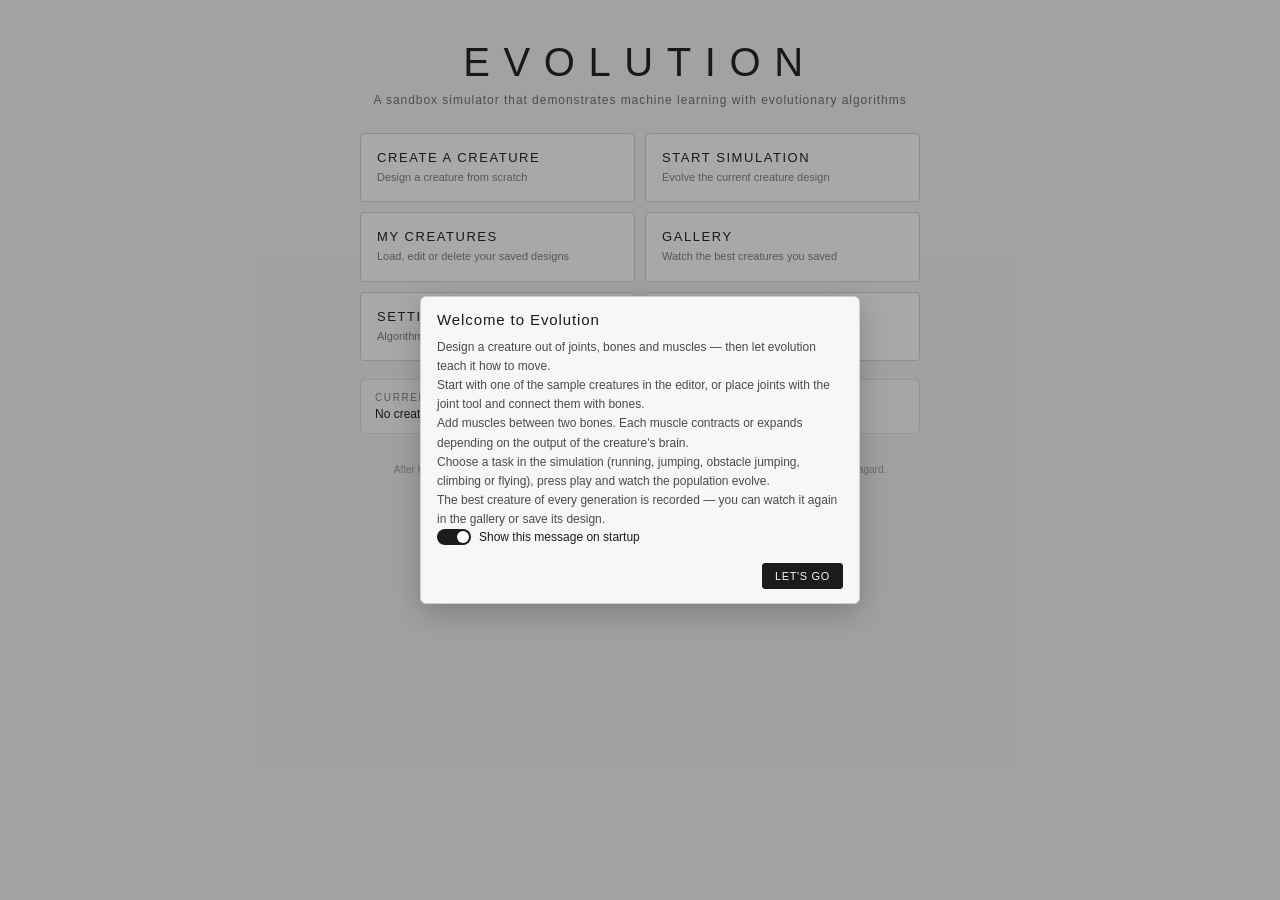
==== index.html @ d221b746 "Add Evolution web edition: editor, evolution simulation, gallery and save files A dependency free po" ====
<!DOCTYPE html>
<html lang="en">
  <head>
    <meta charset="utf-8" />
    <meta name="viewport" content="width=device-width, initial-scale=1, maximum-scale=1, user-scalable=no" />
    <title>Evolution — Evolving Virtual Creatures</title>
    <meta
      name="description"
      content="A sandbox simulator that demonstrates machine learning with evolutionary algorithms. Design creatures out of joints, bones and muscles and evolve their neural networks."
    />
    <link rel="stylesheet" href="css/style.css" />

    <!-- Core utilities, storage and settings -->
    <script src="js/core/util.js"></script>
    <!-- Neural networks and the evolutionary algorithms -->
    <script src="js/core/network.js"></script>
    <script src="js/core/algorithms.js"></script>
    <!-- The data model (creature designs, settings, recordings, save files) -->
    <script src="js/core/data.js"></script>
    <script src="js/data/defaultCreatures.js"></script>
    <!-- Simulation: physics, scenes, creatures and brains -->
    <script src="js/sim/physics.js"></script>
    <script src="js/sim/scene.js"></script>
    <script src="js/sim/creature.js"></script>
    <script src="js/sim/brain.js"></script>
    <script src="js/sim/builder.js"></script>
    <script src="js/sim/evolution.js"></script>
    <script src="js/sim/playback.js"></script>
    <!-- Rendering -->
    <script src="js/render/decorations.js"></script>
    <script src="js/render/renderer.js"></script>
    <!-- User interface -->
    <script src="js/ui/app.js"></script>
    <script src="js/ui/editor.js"></script>
    <script src="js/ui/simulation.js"></script>
    <script src="js/ui/gallery.js"></script>
    <script src="js/boot.js"></script>
  </head>
  <body>
    <div id="screens"></div>
    <noscript>
      <p style="padding: 20px">Evolution needs JavaScript to run. Please enable JavaScript and reload the page.</p>
    </noscript>
  </body>
</html>
---- css/style.css ----
/*
 * Evolution (Web Edition) — css/style.css
 * A light, flat look that matches the original Unity game: a light grey
 * background, thin black outlines, uppercase labels and red joints.
 */

/* ================================================================== *
 * Reset / base
 * ================================================================== */
* {
  box-sizing: border-box;
}

html,
body {
  margin: 0;
  padding: 0;
  height: 100%;
  overflow: hidden;
  background: #ededed;
  color: #1b1b1b;
  font-family: 'Helvetica Neue', Helvetica, Arial, sans-serif;
  font-size: 14px;
  -webkit-font-smoothing: antialiased;
}

button {
  font-family: inherit;
  font-size: inherit;
  color: inherit;
  cursor: pointer;
}

input[type='range'] {
  -webkit-appearance: none;
  appearance: none;
  background: transparent;
  height: 18px;
  cursor: pointer;
}

input[type='range']::-webkit-slider-runnable-track {
  height: 2px;
  background: #c4c4c4;
}

input[type='range']::-webkit-slider-thumb {
  -webkit-appearance: none;
  appearance: none;
  width: 12px;
  height: 12px;
  margin-top: -5px;
  border-radius: 50%;
  background: #1b1b1b;
}

input[type='range']::-moz-range-track {
  height: 2px;
  background: #c4c4c4;
}

input[type='range']::-moz-range-thumb {
  width: 12px;
  height: 12px;
  border: none;
  border-radius: 50%;
  background: #1b1b1b;
}

.hidden {
  display: none !important;
}

#screens {
  position: relative;
  width: 100%;
  height: 100%;
}

.screen {
  position: absolute;
  inset: 0;
  overflow: hidden;
}

.screen.visible {
  animation: fade-in 0.18s ease-out;
}

@keyframes fade-in {
  from {
    opacity: 0;
  }
  to {
    opacity: 1;
  }
}

/* ================================================================== *
 * Buttons
 * ================================================================== */
.evo-button,
.back-button,
.hud-button {
  background: #f7f7f7;
  border: 1px solid #1b1b1b;
  border-radius: 3px;
  padding: 6px 12px;
  letter-spacing: 0.06em;
  text-transform: uppercase;
  font-size: 11px;
  transition: background 0.12s ease, color 0.12s ease;
}

.evo-button:hover,
.back-button:hover,
.hud-button:hover {
  background: #1b1b1b;
  color: #f7f7f7;
}

.evo-button.primary {
  background: #1b1b1b;
  color: #f7f7f7;
}

.evo-button.primary:hover {
  background: #3c3c3c;
}

.evo-button.danger,
.hud-button.danger {
  border-color: #b03636;
  color: #b03636;
}

.evo-button.danger:hover {
  background: #b03636;
  color: #fff;
}

.evo-button.accent {
  border-color: #2f7fbf;
  color: #2f7fbf;
}

.evo-button.accent:hover {
  background: #2f7fbf;
  color: #fff;
}

.evo-button.small,
.hud-button {
  padding: 5px 9px;
  font-size: 10px;
}

.hud-button.disabled {
  opacity: 0.4;
  pointer-events: none;
}

.button-row {
  display: flex;
  flex-wrap: wrap;
  gap: 6px;
}

.button-row.compact {
  gap: 4px;
}

.button-row.compact .evo-button {
  padding: 5px 9px;
  font-size: 10px;
}

/* ================================================================== *
 * Top bar
 * ================================================================== */
.top-bar {
  position: relative;
  z-index: 5;
  display: flex;
  align-items: center;
  gap: 12px;
  padding: 10px 14px;
  background: #ededed;
  border-bottom: 1px solid #dcdcdc;
}

.back-button {
  display: flex;
  align-items: center;
  gap: 6px;
}

.back-arrow {
  font-size: 14px;
  line-height: 1;
}

.top-bar-title {
  flex: 1;
  text-align: center;
  text-transform: uppercase;
  letter-spacing: 0.22em;
  font-size: 12px;
}

.top-bar-right {
  min-width: 90px;
  display: flex;
  justify-content: flex-end;
}

.editor-top-bar .editor-name {
  margin: 0;
}

.editor-top-bar .editor-name .text-input {
  width: 180px;
}

/* ================================================================== *
 * Home screen
 * ================================================================== */
.screen-home {
  display: flex;
  flex-direction: column;
  align-items: center;
  overflow-y: auto;
  padding: 40px 20px 20px;
}

.home-header {
  text-align: center;
  margin-bottom: 26px;
}

.home-title {
  margin: 0;
  font-size: 40px;
  letter-spacing: 0.34em;
  font-weight: 300;
}

.home-subtitle {
  margin: 8px 0 0;
  font-size: 12px;
  color: #6a6a6a;
  letter-spacing: 0.08em;
}

.home-content {
  width: 100%;
  max-width: 560px;
}

.home-actions {
  display: grid;
  grid-template-columns: 1fr 1fr;
  gap: 10px;
}

.home-button {
  display: flex;
  flex-direction: column;
  align-items: flex-start;
  gap: 5px;
  padding: 16px;
  background: #f7f7f7;
  border: 1px solid #cfcfcf;
  border-radius: 4px;
  text-align: left;
  transition: border-color 0.12s ease, transform 0.12s ease;
}

.home-button:hover {
  border-color: #1b1b1b;
  transform: translateY(-1px);
}

.home-button-title {
  text-transform: uppercase;
  letter-spacing: 0.12em;
  font-size: 13px;
}

.home-button-sub {
  font-size: 11px;
  color: #7a7a7a;
  line-height: 1.4;
}

.home-info {
  margin-top: 18px;
  padding: 12px 14px;
  border: 1px solid #dcdcdc;
  border-radius: 4px;
  background: #f4f4f4;
}

.home-info-title {
  text-transform: uppercase;
  letter-spacing: 0.16em;
  font-size: 10px;
  color: #7a7a7a;
}

.home-info-sub {
  margin-top: 4px;
  font-size: 12px;
}

.home-footer {
  margin-top: 26px;
  max-width: 560px;
  text-align: center;
}

.footer-note {
  font-size: 10px;
  color: #9a9a9a;
  line-height: 1.6;
}

/* ================================================================== *
 * Lists / panels / settings
 * ================================================================== */
.list-content {
  height: calc(100% - 45px);
  overflow-y: auto;
  padding: 18px;
  max-width: 900px;
  margin: 0 auto;
}

.list-content.settings-content {
  max-width: 780px;
}

.list-section-title {
  margin: 16px 0 8px;
  text-transform: uppercase;
  letter-spacing: 0.18em;
  font-size: 10px;
  color: #7a7a7a;
}

.list-row {
  display: flex;
  align-items: center;
  gap: 12px;
  padding: 10px 12px;
  background: #f7f7f7;
  border: 1px solid #e0e0e0;
  border-radius: 4px;
  margin-bottom: 6px;
}

.list-row.compact-row {
  padding: 8px;
}

.list-row-main {
  flex: 1;
  display: flex;
  flex-direction: column;
  gap: 2px;
}

.list-row-title {
  font-size: 13px;
}

.list-row-sub {
  font-size: 11px;
  color: #7a7a7a;
}

.empty-note {
  font-size: 12px;
  color: #8a8a8a;
  padding: 10px 2px;
}

.panel {
  background: #f7f7f7;
  border: 1px solid #dcdcdc;
  border-radius: 4px;
  margin-bottom: 12px;
}

.panel-header {
  padding: 10px 12px;
  border-bottom: 1px solid #e4e4e4;
}

.panel-title {
  text-transform: uppercase;
  letter-spacing: 0.16em;
  font-size: 10px;
  color: #6a6a6a;
}

.panel-body {
  padding: 10px 12px;
}

.panel-note {
  margin: 6px 0 0;
  font-size: 11px;
  color: #7a7a7a;
  line-height: 1.55;
}

.settings-panels .panel {
  margin-bottom: 0;
}

.settings-panels {
  display: grid;
  grid-template-columns: 1fr;
  gap: 12px;
}

.design-stats {
  font-size: 11px;
  color: #6a6a6a;
  letter-spacing: 0.04em;
}

/* --- widgets --- */
.widget {
  margin-bottom: 12px;
}

.widget:last-child {
  margin-bottom: 0;
}

.widget-header {
  display: flex;
  justify-content: space-between;
  align-items: baseline;
  margin-bottom: 4px;
}

.widget-label {
  text-transform: uppercase;
  letter-spacing: 0.1em;
  font-size: 10px;
  color: #6a6a6a;
}

.widget-value {
  font-size: 11px;
  color: #1b1b1b;
}

.widget .slider {
  width: 100%;
}

.widget-toggle .toggle {
  display: flex;
  align-items: center;
  gap: 8px;
  cursor: pointer;
}

.widget-toggle input {
  display: none;
}

.toggle-track {
  position: relative;
  width: 34px;
  height: 16px;
  border-radius: 8px;
  background: #d5d5d5;
  transition: background 0.15s ease;
}

.toggle-track::after {
  content: '';
  position: absolute;
  top: 2px;
  left: 2px;
  width: 12px;
  height: 12px;
  border-radius: 50%;
  background: #fff;
  transition: transform 0.15s ease;
}

.widget-toggle input:checked + .toggle-track {
  background: #1b1b1b;
}

.widget-toggle input:checked + .toggle-track::after {
  transform: translateX(18px);
}

.toggle-label {
  font-size: 12px;
}

.widget-stepper {
  display: flex;
  align-items: center;
  justify-content: space-between;
}

.stepper-controls {
  display: flex;
  align-items: center;
  gap: 8px;
}

.stepper-button {
  width: 22px;
  height: 22px;
  border: 1px solid #1b1b1b;
  background: transparent;
  border-radius: 3px;
  line-height: 1;
}

.stepper-button:hover {
  background: #1b1b1b;
  color: #fff;
}

.stepper-value {
  min-width: 46px;
  text-align: center;
  font-size: 12px;
}

.widget-input .text-input,
.import-textarea,
.widget-dropdown .dropdown {
  width: 100%;
  margin-top: 4px;
  padding: 6px 8px;
  background: #fff;
  border: 1px solid #cfcfcf;
  border-radius: 3px;
  font-family: inherit;
  font-size: 12px;
}

.import-textarea {
  height: 160px;
  resize: vertical;
  font-family: 'SF Mono', Menlo, Consolas, monospace;
}

.layer-container {
  padding-left: 6px;
  border-left: 1px solid #e4e4e4;
}

/* ================================================================== *
 * Editor
 * ================================================================== */
.screen-editor .canvas-container,
.simulation-canvas-container,
.gallery-canvas-container {
  position: absolute;
  inset: 0;
  overflow: hidden;
}

.screen-editor .canvas-container {
  top: 46px;
}

.editor-canvas,
.simulation-canvas,
.gallery-canvas {
  display: block;
  width: 100%;
  height: 100%;
  touch-action: none;
}

.toolbar {
  position: absolute;
  z-index: 4;
  left: 14px;
  top: 60px;
  display: flex;
  flex-direction: column;
  gap: 6px;
}

.tool-button {
  display: flex;
  align-items: center;
  gap: 8px;
  width: 108px;
  padding: 8px 10px;
  background: rgba(247, 247, 247, 0.94);
  border: 1px solid #cfcfcf;
  border-radius: 4px;
  text-align: left;
}

.tool-button:hover {
  border-color: #1b1b1b;
}

.tool-button.active {
  background: #1b1b1b;
  color: #f7f7f7;
  border-color: #1b1b1b;
}

.tool-icon {
  font-size: 14px;
  width: 16px;
  text-align: center;
}

.tool-label {
  text-transform: uppercase;
  letter-spacing: 0.1em;
  font-size: 10px;
}

.decoration-picker {
  position: absolute;
  z-index: 6;
  left: 132px;
  top: 60px;
  width: 220px;
  max-height: 60%;
  overflow-y: auto;
  background: rgba(247, 247, 247, 0.97);
  border: 1px solid #cfcfcf;
  border-radius: 4px;
  padding: 8px;
}

.decoration-picker-body {
  display: grid;
  grid-template-columns: 1fr;
  gap: 3px;
}

.decoration-option {
  padding: 5px 8px;
  background: transparent;
  border: 1px solid transparent;
  border-radius: 3px;
  text-align: left;
  font-size: 11px;
}

.decoration-option:hover {
  border-color: #cfcfcf;
}

.decoration-option.active {
  background: #1b1b1b;
  color: #f7f7f7;
}

.side-panel.editor-settings {
  position: absolute;
  z-index: 4;
  right: 14px;
  top: 60px;
  width: 250px;
  max-height: calc(100% - 120px);
  overflow-y: auto;
  background: rgba(247, 247, 247, 0.96);
  border: 1px solid #dcdcdc;
  border-radius: 4px;
  padding: 12px;
}

.editor-hint {
  position: absolute;
  z-index: 3;
  left: 50%;
  transform: translateX(-50%);
  bottom: 14px;
  max-width: 60%;
  padding: 8px 12px;
  background: rgba(27, 27, 27, 0.82);
  color: #f2f2f2;
  border-radius: 4px;
  font-size: 11px;
  line-height: 1.45;
  text-align: center;
  pointer-events: none;
}

/* ================================================================== *
 * Simulation HUD
 * ================================================================== */
.screen-simulation,
.screen-gallery {
  display: flex;
  flex-direction: column;
}

.hud {
  position: absolute;
  z-index: 4;
  pointer-events: none;
}

.hud > * {
  pointer-events: auto;
}

.hud-top-left {
  left: 16px;
  top: 14px;
  display: flex;
  flex-direction: column;
  gap: 6px;
  min-width: 210px;
  padding: 12px 14px;
  background: rgba(247, 247, 247, 0.9);
  border: 1px solid #dcdcdc;
  border-radius: 4px;
}

.hud-generation {
  font-size: 17px;
  letter-spacing: 0.16em;
  text-transform: uppercase;
}

.hud-task {
  font-size: 10px;
  letter-spacing: 0.2em;
  text-transform: uppercase;
  color: #6a6a6a;
}

.hud-fitness {
  font-size: 13px;
  letter-spacing: 0.08em;
}

.hud-phase {
  display: flex;
  justify-content: space-between;
  font-size: 10px;
  letter-spacing: 0.12em;
  color: #6a6a6a;
  text-transform: uppercase;
}

.hud-row {
  display: flex;
  align-items: center;
  gap: 8px;
}

.hud-row-label {
  width: 64px;
  font-size: 9px;
  letter-spacing: 0.16em;
  color: #6a6a6a;
}

.hud-row-value {
  min-width: 42px;
  font-size: 10px;
  text-align: right;
}

.hud-slider {
  flex: 1;
  min-width: 80px;
}

.hud-slider-small {
  width: 90px;
  flex: none;
}

.hud-toggle {
  padding: 3px 10px;
  background: transparent;
  border: 1px solid #1b1b1b;
  border-radius: 3px;
  font-size: 9px;
  letter-spacing: 0.14em;
}

.hud-toggle.active {
  background: #1b1b1b;
  color: #f7f7f7;
}

.hud-top-right {
  right: 16px;
  top: 14px;
  display: flex;
  flex-direction: column;
  gap: 8px;
  align-items: flex-end;
}

.thumbnail-frame {
  position: relative;
  padding: 6px;
  background: #2c2c2c;
  border-radius: 6px;
  box-shadow: 0 3px 10px rgba(0, 0, 0, 0.25);
}

.thumbnail-canvas {
  display: block;
  border-radius: 3px;
}

.thumbnail-caption {
  margin-top: 5px;
  color: #d8d8d8;
  font-size: 9px;
  letter-spacing: 0.16em;
  text-align: center;
}

.hud-bottom-left {
  left: 16px;
  bottom: 16px;
  width: 230px;
  padding: 10px 12px;
  background: rgba(247, 247, 247, 0.9);
  border: 1px solid #dcdcdc;
  border-radius: 4px;
}

.hud-stats-title {
  font-size: 9px;
  letter-spacing: 0.16em;
  color: #6a6a6a;
  margin-bottom: 6px;
}

.hud-stats-row {
  display: flex;
  align-items: center;
  gap: 6px;
  margin-bottom: 3px;
}

.hud-stats-gen {
  width: 46px;
  font-size: 9px;
  letter-spacing: 0.06em;
  color: #6a6a6a;
}

.hud-stats-bar {
  flex: 1;
  height: 5px;
  background: #dcdcdc;
  border-radius: 2px;
  overflow: hidden;
}

.hud-stats-bar-fill {
  height: 100%;
  background: #b03636;
}

.hud-stats-value {
  width: 48px;
  text-align: right;
  font-size: 9px;
}

.hud-bottom {
  left: 50%;
  bottom: 16px;
  transform: translateX(-50%);
  display: flex;
  align-items: center;
  gap: 10px;
  padding: 8px 12px;
  background: rgba(247, 247, 247, 0.94);
  border: 1px solid #dcdcdc;
  border-radius: 4px;
}

.play-button {
  width: 34px;
  text-align: center;
}

.seek-slider {
  width: 240px;
}

.hud-recording-label {
  font-size: 10px;
  color: #6a6a6a;
  letter-spacing: 0.08em;
  min-width: 96px;
}

.hud-speed {
  right: 16px;
  bottom: 16px;
  display: flex;
  align-items: center;
  gap: 8px;
  padding: 8px 12px;
  background: rgba(247, 247, 247, 0.9);
  border: 1px solid #dcdcdc;
  border-radius: 4px;
}

.settings-drawer {
  position: absolute;
  z-index: 7;
  right: 16px;
  top: 150px;
  width: 290px;
  max-height: 65%;
  overflow-y: auto;
  padding: 12px;
  background: rgba(247, 247, 247, 0.98);
  border: 1px solid #dcdcdc;
  border-radius: 4px;
  box-shadow: 0 6px 18px rgba(0, 0, 0, 0.12);
}

.drawer-title {
  text-transform: uppercase;
  letter-spacing: 0.16em;
  font-size: 10px;
  color: #6a6a6a;
  margin-bottom: 10px;
}

/* ================================================================== *
 * Gallery
 * ================================================================== */
.gallery-content {
  flex: 1;
  display: flex;
  min-height: 0;
}

.gallery-list {
  width: 260px;
  padding: 12px;
  border-right: 1px solid #dcdcdc;
  overflow-y: auto;
  background: #f4f4f4;
}

.gallery-entry {
  display: flex;
  flex-direction: column;
  gap: 3px;
  width: 100%;
  padding: 9px 10px;
  margin-bottom: 5px;
  background: #f7f7f7;
  border: 1px solid #e0e0e0;
  border-radius: 4px;
  text-align: left;
}

.gallery-entry:hover {
  border-color: #1b1b1b;
}

.gallery-entry.active {
  border-color: #1b1b1b;
  background: #fff;
}

.gallery-entry-title {
  font-size: 12px;
  text-transform: uppercase;
  letter-spacing: 0.1em;
}

.gallery-entry-sub {
  font-size: 10px;
  color: #7a7a7a;
}

.gallery-player {
  flex: 1;
  display: flex;
  flex-direction: column;
  min-width: 0;
}

.gallery-canvas-container {
  position: relative;
  flex: 1;
  min-height: 0;
}

.gallery-controls {
  display: flex;
  align-items: center;
  gap: 10px;
  padding: 10px 14px;
  border-top: 1px solid #dcdcdc;
  background: #ededed;
}

.gallery-info {
  font-size: 10px;
  color: #6a6a6a;
  letter-spacing: 0.06em;
}

.gallery-player .button-row {
  padding: 0 14px 12px;
}

/* ================================================================== *
 * Modals
 * ================================================================== */
.modal-overlay {
  position: fixed;
  inset: 0;
  z-index: 40;
  background: rgba(20, 20, 20, 0.35);
  display: flex;
  align-items: center;
  justify-content: center;
  padding: 20px;
}

.modal {
  width: 100%;
  max-width: 440px;
  max-height: 86%;
  overflow-y: auto;
  background: #f7f7f7;
  border: 1px solid #cfcfcf;
  border-radius: 6px;
  box-shadow: 0 10px 30px rgba(0, 0, 0, 0.22);
  animation: fade-in 0.15s ease-out;
}

.modal-title {
  padding: 14px 16px 0;
  font-size: 15px;
  letter-spacing: 0.06em;
}

.modal-body {
  padding: 10px 16px 4px;
}

.modal-message {
  margin: 0;
  font-size: 12px;
  line-height: 1.6;
  color: #4a4a4a;
}

.modal-actions {
  display: flex;
  justify-content: flex-end;
  gap: 8px;
  padding: 14px 16px;
}

.menu-content {
  display: flex;
  flex-direction: column;
  gap: 8px;
}

.sample-list {
  display: flex;
  flex-direction: column;
  gap: 6px;
}

.sample-option {
  display: flex;
  flex-direction: column;
  gap: 2px;
  padding: 9px 10px;
  background: #fff;
  border: 1px solid #e0e0e0;
  border-radius: 4px;
  text-align: left;
}

.sample-option:hover {
  border-color: #1b1b1b;
}

.sample-name {
  font-size: 12px;
  letter-spacing: 0.08em;
}

.sample-details {
  font-size: 10px;
  color: #7a7a7a;
}

.sample-section-title {
  margin-top: 8px;
  font-size: 10px;
  letter-spacing: 0.16em;
  text-transform: uppercase;
  color: #7a7a7a;
}

/* ================================================================== *
 * Help
 * ================================================================== */
.help-content .panel-note {
  font-size: 12px;
}

/* ================================================================== *
 * Small screens
 * ================================================================== */
@media (max-width: 760px) {
  .home-actions {
    grid-template-columns: 1fr;
  }

  .hud-top-left {
    min-width: 170px;
    padding: 9px 10px;
  }

  .hud-bottom-left,
  .hud-speed {
    display: none;
  }

  .side-panel.editor-settings {
    width: 200px;
  }

  .gallery-list {
    width: 180px;
  }
}
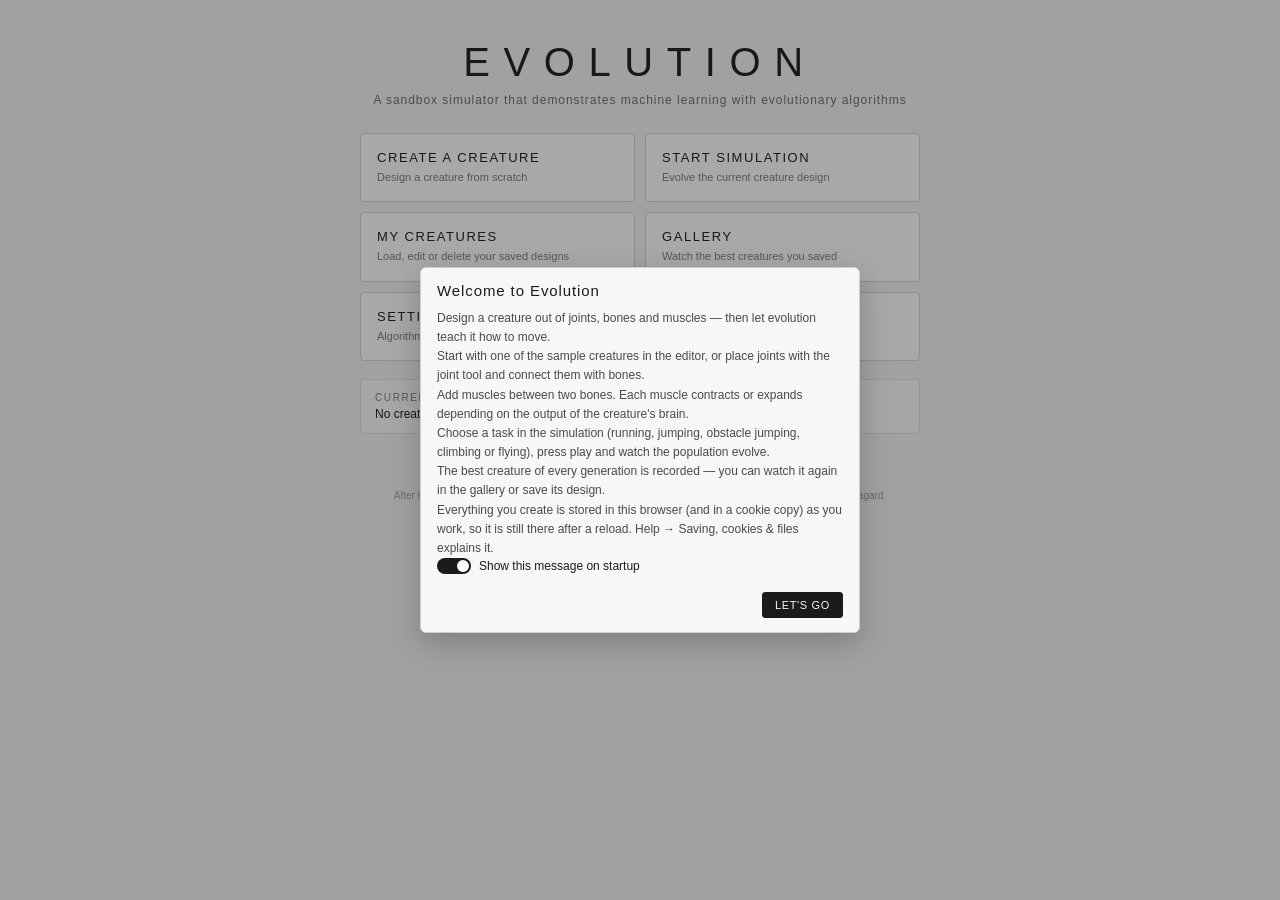
==== commit ab47127e: "Save everything in cookies and turn Help into a full manual Storage - Add a chunked cookie store (ba" ====
--- a/index.html
+++ b/index.html
@@ -2,7 +2,16 @@
 <html lang="en">
   <head>
     <meta charset="utf-8" />
-    <meta name="viewport" content="width=device-width, initial-scale=1, maximum-scale=1, user-scalable=no" />
+    <meta
+      name="viewport"
+      content="width=device-width, initial-scale=1, maximum-scale=1, user-scalable=no, viewport-fit=cover"
+    />
+    <meta name="theme-color" content="#ededed" />
+    <meta name="mobile-web-app-capable" content="yes" />
+    <meta name="apple-mobile-web-app-capable" content="yes" />
+    <meta name="apple-mobile-web-app-status-bar-style" content="black-translucent" />
+    <meta name="apple-mobile-web-app-title" content="Evolution" />
+    <meta name="format-detection" content="telephone=no" />
     <title>Evolution — Evolving Virtual Creatures</title>
     <meta
       name="description"
@@ -34,6 +43,8 @@
     <script src="js/ui/editor.js"></script>
     <script src="js/ui/simulation.js"></script>
     <script src="js/ui/gallery.js"></script>
+    <!-- The help area (a searchable manual of the whole game) -->
+    <script src="js/ui/help.js"></script>
     <script src="js/boot.js"></script>
   </head>
   <body>
--- a/css/style.css
+++ b/css/style.css
@@ -9,6 +9,10 @@
  * ================================================================== */
 * {
   box-sizing: border-box;
+  -webkit-tap-highlight-color: transparent;
+  -webkit-touch-callout: none;
+  -webkit-user-select: none;
+  user-select: none;
 }
 
 html,
@@ -17,6 +21,7 @@
   padding: 0;
   height: 100%;
   overflow: hidden;
+  overscroll-behavior: none;
   background: #ededed;
   color: #1b1b1b;
   font-family: 'Helvetica Neue', Helvetica, Arial, sans-serif;
@@ -29,6 +34,21 @@
   font-size: inherit;
   color: inherit;
   cursor: pointer;
+}
+
+button,
+input,
+select,
+textarea,
+a,
+[role='button'] {
+  touch-action: manipulation;
+}
+
+input,
+textarea {
+  -webkit-user-select: text;
+  user-select: text;
 }
 
 input[type='range'] {
@@ -81,6 +101,9 @@
   position: absolute;
   inset: 0;
   overflow: hidden;
+  overscroll-behavior: none;
+  padding: env(safe-area-inset-top, 0px) env(safe-area-inset-right, 0px)
+    env(safe-area-inset-bottom, 0px) env(safe-area-inset-left, 0px);
 }
 
 .screen.visible {
@@ -112,11 +135,13 @@
   transition: background 0.12s ease, color 0.12s ease;
 }
 
-.evo-button:hover,
-.back-button:hover,
-.hud-button:hover {
-  background: #1b1b1b;
-  color: #f7f7f7;
+@media (hover: hover) {
+  .evo-button:hover,
+  .back-button:hover,
+  .hud-button:hover {
+    background: #1b1b1b;
+    color: #f7f7f7;
+  }
 }
 
 .evo-button.primary {
@@ -124,8 +149,10 @@
   color: #f7f7f7;
 }
 
-.evo-button.primary:hover {
-  background: #3c3c3c;
+@media (hover: hover) {
+  .evo-button.primary:hover {
+    background: #3c3c3c;
+  }
 }
 
 .evo-button.danger,
@@ -134,9 +161,11 @@
   color: #b03636;
 }
 
-.evo-button.danger:hover {
-  background: #b03636;
-  color: #fff;
+@media (hover: hover) {
+  .evo-button.danger:hover {
+    background: #b03636;
+    color: #fff;
+  }
 }
 
 .evo-button.accent {
@@ -144,9 +173,11 @@
   color: #2f7fbf;
 }
 
-.evo-button.accent:hover {
-  background: #2f7fbf;
-  color: #fff;
+@media (hover: hover) {
+  .evo-button.accent:hover {
+    background: #2f7fbf;
+    color: #fff;
+  }
 }
 
 .evo-button.small,
@@ -276,9 +307,11 @@
   transition: border-color 0.12s ease, transform 0.12s ease;
 }
 
-.home-button:hover {
-  border-color: #1b1b1b;
-  transform: translateY(-1px);
+@media (hover: hover) {
+  .home-button:hover {
+    border-color: #1b1b1b;
+    transform: translateY(-1px);
+  }
 }
 
 .home-button-title {
@@ -528,9 +561,11 @@
   line-height: 1;
 }
 
-.stepper-button:hover {
-  background: #1b1b1b;
-  color: #fff;
+@media (hover: hover) {
+  .stepper-button:hover {
+    background: #1b1b1b;
+    color: #fff;
+  }
 }
 
 .stepper-value {
@@ -609,8 +644,10 @@
   text-align: left;
 }
 
-.tool-button:hover {
-  border-color: #1b1b1b;
+@media (hover: hover) {
+  .tool-button:hover {
+    border-color: #1b1b1b;
+  }
 }
 
 .tool-button.active {
@@ -660,8 +697,10 @@
   font-size: 11px;
 }
 
-.decoration-option:hover {
-  border-color: #cfcfcf;
+@media (hover: hover) {
+  .decoration-option:hover {
+    border-color: #cfcfcf;
+  }
 }
 
 .decoration-option.active {
@@ -976,8 +1015,10 @@
   text-align: left;
 }
 
-.gallery-entry:hover {
-  border-color: #1b1b1b;
+@media (hover: hover) {
+  .gallery-entry:hover {
+    border-color: #1b1b1b;
+  }
 }
 
 .gallery-entry.active {
@@ -1039,7 +1080,10 @@
   display: flex;
   align-items: center;
   justify-content: center;
-  padding: 20px;
+  padding: calc(20px + env(safe-area-inset-top, 0px))
+    calc(20px + env(safe-area-inset-right, 0px))
+    calc(20px + env(safe-area-inset-bottom, 0px))
+    calc(20px + env(safe-area-inset-left, 0px));
 }
 
 .modal {
@@ -1101,8 +1145,10 @@
   text-align: left;
 }
 
-.sample-option:hover {
-  border-color: #1b1b1b;
+@media (hover: hover) {
+  .sample-option:hover {
+    border-color: #1b1b1b;
+  }
 }
 
 .sample-name {
@@ -1130,29 +1176,902 @@
   font-size: 12px;
 }
 
+/* --- Layout -------------------------------------------------------- */
+.help-top-bar .help-search-wrapper {
+  flex: 1;
+  max-width: 320px;
+}
+
+.help-search {
+  width: 100%;
+  padding: 6px 10px;
+  font-size: 12px;
+  font-family: inherit;
+  color: #2b2b2b;
+  background: #fff;
+  border: 1px solid #d5d5d5;
+  border-radius: 3px;
+}
+
+.help-search:focus {
+  outline: none;
+  border-color: #9ad0ae;
+}
+
+.help-layout {
+  display: flex;
+  height: calc(100% - 45px);
+  align-items: stretch;
+}
+
+.help-sidebar {
+  width: 210px;
+  flex: 0 0 210px;
+  border-right: 1px solid #e0e0e0;
+  background: #f4f4f4;
+  overflow-y: auto;
+  padding: 12px 10px calc(12px + env(safe-area-inset-bottom, 0px));
+}
+
+.help-categories {
+  display: flex;
+  flex-direction: column;
+  gap: 2px;
+}
+
+.help-category {
+  display: flex;
+  align-items: center;
+  justify-content: space-between;
+  gap: 8px;
+  width: 100%;
+  padding: 8px 10px;
+  font-family: inherit;
+  font-size: 12px;
+  text-align: left;
+  color: #3a3a3a;
+  background: transparent;
+  border: none;
+  border-radius: 3px;
+  cursor: pointer;
+}
+
+.help-category:hover {
+  background: #e9e9e9;
+}
+
+.help-category.active {
+  background: #dff0e4;
+  color: #1f5d33;
+  font-weight: 600;
+}
+
+.help-category-count {
+  font-size: 10px;
+  color: #7a7a7a;
+  background: #e6e6e6;
+  border-radius: 8px;
+  padding: 1px 6px;
+}
+
+.help-section-links {
+  display: flex;
+  flex-direction: column;
+  gap: 1px;
+  margin: 2px 0 10px 8px;
+  padding-left: 8px;
+  border-left: 1px solid #dcdcdc;
+}
+
+.help-section-link {
+  padding: 5px 6px;
+  font-family: inherit;
+  font-size: 11px;
+  text-align: left;
+  color: #6a6a6a;
+  background: transparent;
+  border: none;
+  border-radius: 3px;
+  cursor: pointer;
+}
+
+.help-section-link:hover {
+  color: #1f5d33;
+  background: #ececec;
+}
+
+.help-main {
+  flex: 1;
+  display: flex;
+  flex-direction: column;
+  min-width: 0;
+}
+
+.help-toolbar {
+  display: flex;
+  align-items: center;
+  justify-content: space-between;
+  gap: 10px;
+  padding: 6px 18px;
+  border-bottom: 1px solid #e6e6e6;
+  font-size: 11px;
+  color: #7a7a7a;
+}
+
+.help-toolbar-actions {
+  display: flex;
+  gap: 6px;
+}
+
+.help-content.help-sections {
+  flex: 1;
+  overflow-y: auto;
+  padding: 16px 22px calc(40px + env(safe-area-inset-bottom, 0px));
+  -webkit-overflow-scrolling: touch;
+}
+
+/* --- Sections ------------------------------------------------------ */
+.help-section {
+  margin-bottom: 14px;
+  background: #f7f7f7;
+  border: 1px solid #e0e0e0;
+  border-radius: 4px;
+  overflow: hidden;
+}
+
+.help-section-header {
+  display: flex;
+  align-items: center;
+  gap: 8px;
+  width: 100%;
+  padding: 10px 12px;
+  font-family: inherit;
+  color: #2b2b2b;
+  background: #f0f0f0;
+  border: none;
+  border-bottom: 1px solid #e4e4e4;
+  text-align: left;
+  cursor: pointer;
+}
+
+.help-section-marker {
+  font-size: 10px;
+  color: #7a7a7a;
+  width: 10px;
+}
+
+.help-section-title {
+  margin: 0;
+  font-size: 12px;
+  letter-spacing: 0.14em;
+  text-transform: uppercase;
+  color: #4a4a4a;
+}
+
+.help-section-body {
+  padding: 6px 14px 14px;
+}
+
+.help-result-header {
+  padding: 8px 12px;
+  background: #eef4ef;
+  border-bottom: 1px solid #e0e0e0;
+}
+
+.help-result-path {
+  font-size: 10px;
+  letter-spacing: 0.12em;
+  text-transform: uppercase;
+  color: #1f5d33;
+}
+
+/* --- Blocks -------------------------------------------------------- */
+.help-paragraph,
+.help-note {
+  margin: 10px 0;
+  font-size: 12.5px;
+  line-height: 1.65;
+  color: #333;
+}
+
+.help-note {
+  padding: 8px 10px;
+  background: #eef4ef;
+  border-left: 3px solid #9ad0ae;
+  color: #2b4433;
+  border-radius: 2px;
+}
+
+.help-subheading {
+  margin: 16px 0 6px;
+  font-size: 11px;
+  letter-spacing: 0.14em;
+  text-transform: uppercase;
+  color: #6a6a6a;
+}
+
+.help-list {
+  margin: 8px 0 10px;
+  padding-left: 20px;
+}
+
+.help-list-item {
+  margin: 5px 0;
+  font-size: 12.5px;
+  line-height: 1.6;
+  color: #333;
+}
+
+.help-code {
+  padding: 1px 4px;
+  font-family: "SFMono-Regular", Menlo, Consolas, monospace;
+  font-size: 11.5px;
+  background: #ececec;
+  border-radius: 2px;
+  color: #1f5d33;
+}
+
+.help-mark {
+  background: #ffe9a8;
+  color: inherit;
+}
+
+.help-table-wrapper {
+  overflow-x: auto;
+  margin: 10px 0;
+  -webkit-overflow-scrolling: touch;
+}
+
+.help-table {
+  width: 100%;
+  border-collapse: collapse;
+  font-size: 12px;
+}
+
+.help-table th {
+  padding: 6px 8px;
+  text-align: left;
+  font-size: 10px;
+  letter-spacing: 0.1em;
+  text-transform: uppercase;
+  color: #6a6a6a;
+  background: #ececec;
+  border-bottom: 1px solid #dcdcdc;
+  white-space: nowrap;
+}
+
+.help-table td {
+  padding: 6px 8px;
+  vertical-align: top;
+  line-height: 1.55;
+  border-bottom: 1px solid #e6e6e6;
+  color: #333;
+}
+
+.help-table tr:last-child td {
+  border-bottom: none;
+}
+
+.help-cell-first {
+  white-space: nowrap;
+}
+
+.help-definition {
+  margin: 10px 0;
+}
+
+.help-term {
+  margin-top: 10px;
+  font-size: 12.5px;
+  font-weight: 600;
+  color: #2b2b2b;
+}
+
+.help-description {
+  margin: 2px 0 0;
+  font-size: 12.5px;
+  line-height: 1.6;
+  color: #444;
+}
+
+.help-keys td {
+  padding: 4px 8px;
+}
+
+.help-key-cell {
+  white-space: nowrap;
+  width: 1%;
+}
+
+.help-key {
+  display: inline-block;
+  min-width: 18px;
+  padding: 2px 6px;
+  font-family: "SFMono-Regular", Menlo, Consolas, monospace;
+  font-size: 11px;
+  text-align: center;
+  color: #333;
+  background: #fff;
+  border: 1px solid #c9c9c9;
+  border-bottom-width: 2px;
+  border-radius: 3px;
+}
+
+.help-key-plus {
+  margin: 0 3px;
+  color: #8a8a8a;
+}
+
+.help-empty {
+  padding: 20px 0;
+}
+
+/* --- Storage panel ------------------------------------------------- */
+.info-row {
+  display: flex;
+  align-items: baseline;
+  justify-content: space-between;
+  gap: 10px;
+  padding: 5px 0;
+  border-bottom: 1px dotted #e0e0e0;
+  font-size: 12px;
+}
+
+.info-label {
+  color: #6a6a6a;
+}
+
+.info-value {
+  text-align: right;
+  color: #2b2b2b;
+}
+
+/* --- Home screen extras -------------------------------------------- */
+.home-resume {
+  display: flex;
+  align-items: center;
+  gap: 12px;
+  padding: 12px 14px;
+  margin-bottom: 14px;
+  background: #eef4ef;
+  border: 1px solid #cfe4d6;
+  border-radius: 4px;
+  position: relative;
+}
+
+.home-resume-main {
+  flex: 1;
+}
+
+.home-resume-title {
+  font-size: 13px;
+  color: #1f5d33;
+}
+
+.home-resume-sub {
+  font-size: 11px;
+  color: #5a7a63;
+}
+
+.home-resume-dismiss {
+  position: absolute;
+  top: 4px;
+  right: 6px;
+  padding: 0 6px;
+  font-size: 16px;
+  line-height: 1;
+  color: #8a8a8a;
+  background: transparent;
+  border: none;
+  cursor: pointer;
+}
+
+.home-storage-note {
+  margin-top: 8px;
+  text-align: center;
+}
+
+/* Smooth momentum scrolling for panels that remain useful on phones. */
+.list-content,
+.screen-home,
+.side-panel.editor-settings,
+.decoration-picker,
+.settings-drawer,
+.gallery-list,
+.modal {
+  -webkit-overflow-scrolling: touch;
+}
+
 /* ================================================================== *
- * Small screens
+ * Touch targets and small screens
  * ================================================================== */
+@media (pointer: coarse) {
+  .screen-editor .canvas-container {
+    top: calc(66px + env(safe-area-inset-top, 0px));
+  }
+
+  button,
+  .evo-button,
+  .back-button,
+  .hud-button,
+  .tool-button,
+  .decoration-option,
+  .gallery-entry,
+  .sample-option {
+    min-height: 42px;
+  }
+
+  .evo-button,
+  .back-button,
+  .hud-button,
+  .button-row.compact .evo-button {
+    padding: 9px 12px;
+  }
+
+  .stepper-button {
+    width: 42px;
+    height: 42px;
+  }
+
+  .toggle-track {
+    width: 42px;
+    height: 24px;
+    border-radius: 12px;
+  }
+
+  .toggle-track::after {
+    width: 20px;
+    height: 20px;
+  }
+
+  .widget-toggle input:checked + .toggle-track::after {
+    transform: translateX(18px);
+  }
+
+  input[type='range'] {
+    height: 30px;
+  }
+
+  input[type='range']::-webkit-slider-thumb {
+    width: 18px;
+    height: 18px;
+    margin-top: -8px;
+  }
+
+  input[type='range']::-moz-range-thumb {
+    width: 18px;
+    height: 18px;
+  }
+
+  .list-row {
+    min-height: 48px;
+    padding: 12px;
+  }
+
+  .home-button {
+    min-height: 64px;
+    padding: 18px;
+  }
+}
+
 @media (max-width: 760px) {
   .home-actions {
     grid-template-columns: 1fr;
   }
 
+  /* The help sidebar becomes a strip of categories above the content. */
+  .help-layout {
+    flex-direction: column;
+  }
+
+  .help-sidebar {
+    width: auto;
+    flex: 0 0 auto;
+    max-height: 108px;
+    border-right: none;
+    border-bottom: 1px solid #e0e0e0;
+    padding: 8px;
+  }
+
+  .help-categories {
+    flex-direction: row;
+    flex-wrap: nowrap;
+    overflow-x: auto;
+    -webkit-overflow-scrolling: touch;
+  }
+
+  .help-category {
+    white-space: nowrap;
+  }
+
+  .help-section-links {
+    display: none;
+  }
+
+  .help-content.help-sections {
+    padding: 12px 12px calc(40px + env(safe-area-inset-bottom, 0px));
+  }
+
+  .help-toolbar {
+    padding: 6px 12px;
+  }
+
+  .help-top-bar .help-search-wrapper {
+    flex: 1 1 120px;
+    max-width: none;
+  }
+
+  .home-title {
+    font-size: clamp(28px, 8vw, 38px);
+    letter-spacing: 0.24em;
+  }
+
+  .top-bar {
+    gap: 8px;
+    padding: 8px 10px;
+  }
+
+  .editor-top-bar {
+    flex-wrap: wrap;
+    gap: 6px;
+    padding: 6px 8px;
+  }
+
+  .editor-top-bar .editor-name {
+    flex: 1 1 120px;
+    min-width: 0;
+  }
+
+  .editor-top-bar .editor-name .text-input {
+    width: 100%;
+    min-width: 100px;
+  }
+
+  .editor-top-bar .button-row {
+    order: 3;
+    flex: 1 0 100%;
+    flex-wrap: nowrap;
+    overflow-x: auto;
+    max-width: 100%;
+    padding-bottom: 2px;
+    -webkit-overflow-scrolling: touch;
+  }
+
+  .editor-top-bar .button-row .evo-button {
+    flex: 0 0 auto;
+    white-space: nowrap;
+    padding: 5px 7px;
+    font-size: 9px;
+  }
+
+  .screen-editor .canvas-container {
+    top: calc(108px + env(safe-area-inset-top, 0px));
+  }
+
+  .toolbar {
+    left: 8px;
+    right: 8px;
+    top: auto;
+    bottom: calc(8px + env(safe-area-inset-bottom, 0px));
+    flex-direction: row;
+    gap: 5px;
+    max-width: calc(100% - 16px);
+    overflow-x: auto;
+    overflow-y: hidden;
+    padding: 5px;
+    border: 1px solid #cfcfcf;
+    border-radius: 6px;
+    background: rgba(247, 247, 247, 0.96);
+    -webkit-overflow-scrolling: touch;
+  }
+
+  .tool-button {
+    flex: 0 0 auto;
+    justify-content: flex-start;
+    width: 86px;
+    padding: 9px 8px;
+  }
+
+  .decoration-picker {
+    left: 8px;
+    top: auto;
+    bottom: calc(68px + env(safe-area-inset-bottom, 0px));
+    width: min(280px, calc(60vw - 8px));
+    max-height: 42%;
+  }
+
+  .decoration-picker-body {
+    grid-template-columns: repeat(2, minmax(0, 1fr));
+  }
+
+  .side-panel.editor-settings {
+    right: 8px;
+    top: auto;
+    bottom: calc(68px + env(safe-area-inset-bottom, 0px));
+    width: min(200px, calc(43vw - 8px));
+    max-height: 42%;
+    padding: 8px;
+  }
+
+  .editor-hint {
+    top: 8px;
+    bottom: auto;
+    max-width: calc(100% - 20px);
+    padding: 6px 8px;
+  }
+
   .hud-top-left {
+    left: calc(8px + env(safe-area-inset-left, 0px));
+    top: calc(8px + env(safe-area-inset-top, 0px));
+    width: min(190px, 48vw);
+    min-width: 0;
+    max-width: 48vw;
+    gap: 4px;
+    padding: 7px 8px;
+  }
+
+  .hud-generation {
+    font-size: 12px;
+    letter-spacing: 0.1em;
+  }
+
+  .hud-task {
+    font-size: 8px;
+    letter-spacing: 0.12em;
+  }
+
+  .hud-fitness {
+    font-size: 10px;
+    letter-spacing: 0.04em;
+  }
+
+  .hud-phase {
+    font-size: 8px;
+    letter-spacing: 0.06em;
+  }
+
+  .hud-row {
+    gap: 4px;
+  }
+
+  .hud-row-label {
+    width: 48px;
+    font-size: 8px;
+    letter-spacing: 0.08em;
+  }
+
+  .hud-row-value {
+    min-width: 30px;
+    font-size: 9px;
+  }
+
+  .hud-top-right {
+    right: calc(8px + env(safe-area-inset-right, 0px));
+    top: calc(8px + env(safe-area-inset-top, 0px));
+    max-width: 46vw;
+    gap: 5px;
+  }
+
+  .hud-top-right .button-row {
+    width: min(220px, 46vw);
+    justify-content: flex-end;
+    gap: 3px;
+  }
+
+  .hud-top-right .button-row .evo-button {
+    flex: 0 0 auto;
+    padding: 5px 6px;
+    font-size: 8px;
+    white-space: nowrap;
+  }
+
+  .thumbnail-frame {
+    padding: 4px;
+  }
+
+  .thumbnail-caption {
+    margin-top: 3px;
+    font-size: 8px;
+  }
+
+  .hud-bottom-left {
+    display: none;
+  }
+
+  .hud-bottom {
+    left: 8px;
+    right: 8px;
+    bottom: calc(8px + env(safe-area-inset-bottom, 0px));
+    transform: none;
+    flex-wrap: nowrap;
+    justify-content: flex-start;
+    gap: 5px;
+    padding: 5px 7px;
+    overflow-x: auto;
+    -webkit-overflow-scrolling: touch;
+  }
+
+  .seek-slider {
+    flex: 1 0 clamp(82px, 28vw, 180px);
+    width: clamp(82px, 28vw, 180px);
+    min-width: 70px;
+  }
+
+  .hud-recording-label {
+    flex: 0 0 auto;
+    min-width: 0;
+    max-width: 86px;
+    overflow: hidden;
+    text-overflow: ellipsis;
+    white-space: nowrap;
+    font-size: 8px;
+  }
+
+  .hud-bottom > .play-button,
+  .hud-bottom > .hud-recording-label,
+  .hud-bottom > .hud-button {
+    flex: 0 0 auto;
+  }
+
+  .hud-speed {
+    right: calc(8px + env(safe-area-inset-right, 0px));
+    bottom: calc(70px + env(safe-area-inset-bottom, 0px));
+    gap: 5px;
+    padding: 4px 6px;
+  }
+
+  .hud-bottom.hidden + .hud-speed {
+    bottom: calc(8px + env(safe-area-inset-bottom, 0px));
+  }
+
+  .hud-speed .hud-row-label {
+    width: auto;
+  }
+
+  .hud-speed .hud-slider-small {
+    width: clamp(62px, 20vw, 90px);
+    min-width: 56px;
+  }
+
+  .settings-drawer {
+    right: 8px;
+    top: calc(74px + env(safe-area-inset-top, 0px));
+    width: min(290px, calc(100% - 16px));
+    max-height: 52%;
+  }
+
+  .gallery-list {
+    flex: 0 0 150px;
+    width: 150px;
+    padding: 8px;
+  }
+
+  .gallery-controls {
+    flex-wrap: wrap;
+    gap: 6px;
+    padding: 7px 8px;
+  }
+
+  .gallery-controls .seek-slider {
+    flex: 1 1 110px;
+    width: auto;
+  }
+
+  .gallery-info {
+    display: none;
+  }
+
+  .gallery-player .button-row {
+    flex-wrap: wrap;
+    gap: 4px;
+    padding: 0 8px 8px;
+  }
+
+  .gallery-player .button-row .evo-button {
+    flex: 1 1 auto;
+    padding: 6px 7px;
+    font-size: 9px;
+  }
+}
+
+@media (max-width: 520px) {
+  .screen-editor .canvas-container {
+    top: calc(108px + env(safe-area-inset-top, 0px));
+  }
+
+  .tool-button {
+    justify-content: center;
+    width: 46px;
+    min-width: 46px;
+    padding: 9px 6px;
+  }
+
+  .tool-label {
+    display: none;
+  }
+
+  .tool-icon {
+    width: auto;
+    font-size: 17px;
+  }
+
+  .editor-hint {
+    display: none;
+  }
+
+  .side-panel.editor-settings {
+    width: min(174px, 48vw);
+    max-height: 38%;
+  }
+
+  .decoration-picker {
+    width: min(240px, 62vw);
+    max-height: 38%;
+  }
+
+  .gallery-list {
+    flex-basis: 120px;
+    width: 120px;
+    padding: 6px;
+  }
+
+  .gallery-entry {
+    padding: 7px;
+  }
+
+  .gallery-entry-sub {
+    font-size: 9px;
+  }
+
+  .hud-top-left {
+    width: min(166px, 47vw);
+    max-width: 47vw;
+  }
+
+  .hud-top-right {
+    max-width: 45vw;
+  }
+}
+
+/* Compact overlay for short landscape phones and tablets. */
+@media (max-height: 460px) and (min-width: 761px) {
+  .hud-top-left {
+    top: 6px;
+    left: 8px;
     min-width: 170px;
-    padding: 9px 10px;
-  }
-
-  .hud-bottom-left,
+    gap: 3px;
+    padding: 6px 8px;
+  }
+
+  .hud-generation {
+    font-size: 13px;
+  }
+
+  .hud-top-right {
+    top: 6px;
+    right: 8px;
+    gap: 4px;
+  }
+
+  .thumbnail-canvas {
+    width: 96px;
+    height: 96px;
+  }
+
+  .hud-bottom {
+    bottom: 6px;
+    padding: 5px 8px;
+  }
+
+  .hud-bottom-left {
+    bottom: 6px;
+    width: 190px;
+    padding: 6px 8px;
+  }
+
   .hud-speed {
-    display: none;
-  }
-
-  .side-panel.editor-settings {
-    width: 200px;
-  }
-
-  .gallery-list {
-    width: 180px;
-  }
-}
+    right: 8px;
+    bottom: 6px;
+    padding: 5px 8px;
+  }
+}
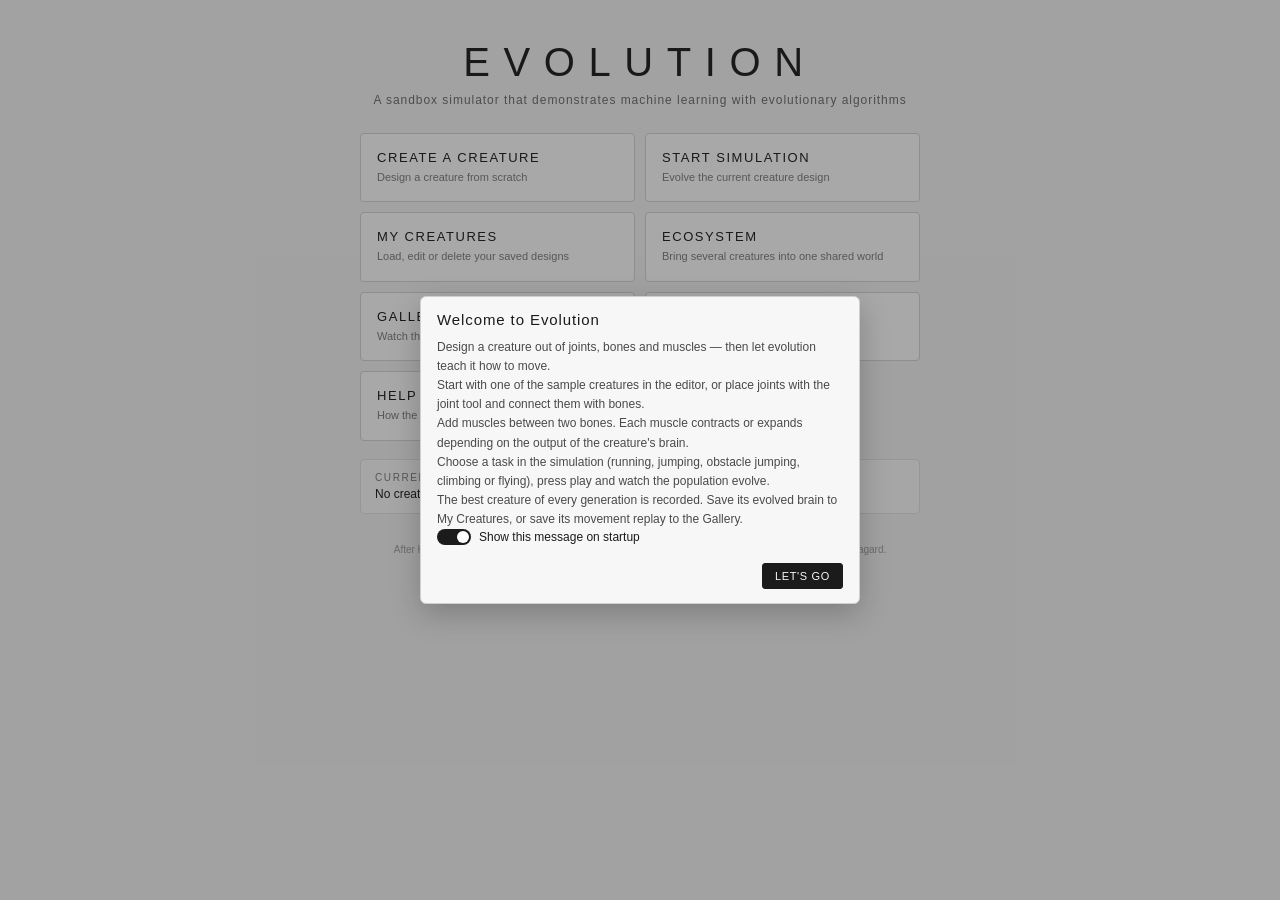
==== commit 23909726: "Add ecosystem simulation and save evolved creatures Co-authored-by: arena-agent <297053741+arena-age" ====
--- a/index.html
+++ b/index.html
@@ -4,7 +4,7 @@
     <meta charset="utf-8" />
     <meta
       name="viewport"
-      content="width=device-width, initial-scale=1, maximum-scale=1, user-scalable=no, viewport-fit=cover"
+      content="width=device-width, initial-scale=1, viewport-fit=cover"
     />
     <meta name="theme-color" content="#ededed" />
     <meta name="mobile-web-app-capable" content="yes" />
@@ -34,6 +34,7 @@
     <script src="js/sim/brain.js"></script>
     <script src="js/sim/builder.js"></script>
     <script src="js/sim/evolution.js"></script>
+    <script src="js/sim/ecosystem.js"></script>
     <script src="js/sim/playback.js"></script>
     <!-- Rendering -->
     <script src="js/render/decorations.js"></script>
@@ -42,9 +43,8 @@
     <script src="js/ui/app.js"></script>
     <script src="js/ui/editor.js"></script>
     <script src="js/ui/simulation.js"></script>
+    <script src="js/ui/ecosystem.js"></script>
     <script src="js/ui/gallery.js"></script>
-    <!-- The help area (a searchable manual of the whole game) -->
-    <script src="js/ui/help.js"></script>
     <script src="js/boot.js"></script>
   </head>
   <body>
--- a/css/style.css
+++ b/css/style.css
@@ -95,6 +95,7 @@
   position: relative;
   width: 100%;
   height: 100%;
+  height: 100dvh;
 }
 
 .screen {
@@ -144,9 +145,11 @@
   }
 }
 
-.evo-button.primary {
+.evo-button.primary,
+.hud-button.primary {
   background: #1b1b1b;
   color: #f7f7f7;
+  border-color: #1b1b1b;
 }
 
 @media (hover: hover) {
@@ -356,6 +359,270 @@
   font-size: 10px;
   color: #9a9a9a;
   line-height: 1.6;
+}
+
+/* ================================================================== *
+ * Ecosystem setup and shared-world simulation
+ * ================================================================== */
+.screen-ecosystem {
+  display: flex;
+  flex-direction: column;
+}
+
+.ecosystem-top-bar {
+  flex: 0 0 auto;
+}
+
+.ecosystem-setup-content {
+  flex: 1 1 auto;
+  min-height: 0;
+  width: min(100%, 980px);
+  margin: 0 auto;
+  padding: 24px 20px 32px;
+  overflow-y: auto;
+  -webkit-overflow-scrolling: touch;
+}
+
+.ecosystem-heading {
+  margin: 2px 0 6px;
+  font-size: clamp(22px, 4vw, 30px);
+  font-weight: 400;
+  letter-spacing: 0.1em;
+  text-transform: uppercase;
+}
+
+.ecosystem-intro {
+  max-width: 720px;
+  margin: 0 0 20px;
+  color: #686868;
+  font-size: 13px;
+  line-height: 1.5;
+}
+
+.ecosystem-setup-controls {
+  display: grid;
+  grid-template-columns: repeat(2, minmax(0, 1fr));
+  align-items: end;
+  gap: 14px 20px;
+  padding: 14px;
+  background: #f7f7f7;
+  border: 1px solid #dedede;
+  border-radius: 4px;
+}
+
+.ecosystem-field {
+  display: flex;
+  flex-direction: column;
+  gap: 5px;
+}
+
+.ecosystem-objective {
+  width: 100%;
+  min-height: 36px;
+  padding: 6px 8px;
+  background: #fff;
+  border: 1px solid #cfcfcf;
+  border-radius: 3px;
+  font: inherit;
+}
+
+.ecosystem-setup-controls .widget-slider {
+  min-width: 0;
+}
+
+.ecosystem-selection-heading {
+  display: flex;
+  align-items: baseline;
+  justify-content: space-between;
+  gap: 12px;
+  margin: 22px 0 9px;
+}
+
+.ecosystem-selection-heading h2 {
+  margin: 0;
+  font-size: 14px;
+  font-weight: 500;
+  letter-spacing: 0.08em;
+  text-transform: uppercase;
+}
+
+.ecosystem-selection-count {
+  color: #707070;
+  font-size: 11px;
+  white-space: nowrap;
+}
+
+.ecosystem-creature-grid {
+  display: grid;
+  grid-template-columns: repeat(auto-fill, minmax(220px, 1fr));
+  gap: 8px;
+}
+
+.ecosystem-creature-card {
+  display: flex;
+  align-items: flex-start;
+  gap: 10px;
+  min-height: 68px;
+  padding: 12px;
+  background: #f7f7f7;
+  border: 1px solid #dcdcdc;
+  border-radius: 4px;
+  cursor: pointer;
+  transition: background 0.12s ease, border-color 0.12s ease;
+}
+
+.ecosystem-creature-card.selected {
+  background: #f0f5f8;
+  border-color: #526a78;
+}
+
+.ecosystem-checkbox {
+  flex: 0 0 auto;
+  width: 18px;
+  height: 18px;
+  margin: 1px 0 0;
+  accent-color: #1b1b1b;
+}
+
+.ecosystem-card-content {
+  display: flex;
+  flex-direction: column;
+  gap: 5px;
+  min-width: 0;
+}
+
+.ecosystem-card-name {
+  overflow-wrap: anywhere;
+  font-size: 12px;
+  letter-spacing: 0.07em;
+  text-transform: uppercase;
+}
+
+.ecosystem-card-subtitle {
+  color: #777;
+  font-size: 10px;
+  line-height: 1.35;
+}
+
+.ecosystem-selection-note {
+  min-height: 18px;
+  margin: 12px 0;
+  color: #777;
+  font-size: 11px;
+  line-height: 1.45;
+}
+
+.ecosystem-start-button {
+  min-height: 42px;
+  padding: 10px 18px;
+}
+
+.ecosystem-start-button:disabled {
+  opacity: 0.45;
+  cursor: not-allowed;
+}
+
+.ecosystem-canvas-container {
+  position: absolute;
+  inset: 0;
+  overflow: hidden;
+}
+
+.ecosystem-canvas {
+  display: block;
+  width: 100%;
+  height: 100%;
+  touch-action: none;
+}
+
+.ecosystem-run-info,
+.ecosystem-run-actions,
+.ecosystem-run-status {
+  position: absolute;
+  z-index: 4;
+  background: rgba(247, 247, 247, 0.92);
+  border: 1px solid #dcdcdc;
+  border-radius: 4px;
+}
+
+.ecosystem-run-info {
+  top: 14px;
+  left: 14px;
+  display: flex;
+  flex-direction: column;
+  gap: 5px;
+  width: min(290px, 40vw);
+  padding: 10px 12px;
+  pointer-events: none;
+}
+
+.ecosystem-run-title {
+  font-size: 15px;
+  letter-spacing: 0.15em;
+}
+
+.ecosystem-run-objective {
+  color: #707070;
+  font-size: 9px;
+  letter-spacing: 0.18em;
+  text-transform: uppercase;
+}
+
+.ecosystem-run-residents {
+  overflow: hidden;
+  color: #505050;
+  font-size: 10px;
+  line-height: 1.4;
+  text-overflow: ellipsis;
+}
+
+.ecosystem-run-actions {
+  top: 14px;
+  right: 14px;
+  display: flex;
+  flex-wrap: wrap;
+  justify-content: flex-end;
+  gap: 5px;
+  padding: 6px;
+}
+
+.ecosystem-run-actions .evo-button {
+  white-space: nowrap;
+}
+
+.ecosystem-run-status {
+  bottom: 14px;
+  left: 50%;
+  display: flex;
+  align-items: center;
+  gap: 9px;
+  transform: translateX(-50%);
+  padding: 7px 10px;
+  white-space: nowrap;
+}
+
+.ecosystem-elapsed,
+.ecosystem-status-label,
+.ecosystem-speed-caption,
+.ecosystem-speed-value {
+  font-size: 10px;
+  letter-spacing: 0.06em;
+}
+
+.ecosystem-status-label,
+.ecosystem-speed-caption {
+  color: #777;
+  text-transform: uppercase;
+}
+
+.ecosystem-speed {
+  width: 110px;
+  margin: 0;
+}
+
+.ecosystem-speed-value {
+  min-width: 36px;
+  text-align: right;
 }
 
 /* ================================================================== *
@@ -850,6 +1117,17 @@
   align-items: flex-end;
 }
 
+.hud-top-controls {
+  display: flex;
+  align-items: center;
+  justify-content: flex-end;
+  gap: 6px;
+}
+
+.simulation-pause-button {
+  white-space: nowrap;
+}
+
 .thumbnail-frame {
   position: relative;
   padding: 6px;
@@ -1176,401 +1454,6 @@
   font-size: 12px;
 }
 
-/* --- Layout -------------------------------------------------------- */
-.help-top-bar .help-search-wrapper {
-  flex: 1;
-  max-width: 320px;
-}
-
-.help-search {
-  width: 100%;
-  padding: 6px 10px;
-  font-size: 12px;
-  font-family: inherit;
-  color: #2b2b2b;
-  background: #fff;
-  border: 1px solid #d5d5d5;
-  border-radius: 3px;
-}
-
-.help-search:focus {
-  outline: none;
-  border-color: #9ad0ae;
-}
-
-.help-layout {
-  display: flex;
-  height: calc(100% - 45px);
-  align-items: stretch;
-}
-
-.help-sidebar {
-  width: 210px;
-  flex: 0 0 210px;
-  border-right: 1px solid #e0e0e0;
-  background: #f4f4f4;
-  overflow-y: auto;
-  padding: 12px 10px calc(12px + env(safe-area-inset-bottom, 0px));
-}
-
-.help-categories {
-  display: flex;
-  flex-direction: column;
-  gap: 2px;
-}
-
-.help-category {
-  display: flex;
-  align-items: center;
-  justify-content: space-between;
-  gap: 8px;
-  width: 100%;
-  padding: 8px 10px;
-  font-family: inherit;
-  font-size: 12px;
-  text-align: left;
-  color: #3a3a3a;
-  background: transparent;
-  border: none;
-  border-radius: 3px;
-  cursor: pointer;
-}
-
-.help-category:hover {
-  background: #e9e9e9;
-}
-
-.help-category.active {
-  background: #dff0e4;
-  color: #1f5d33;
-  font-weight: 600;
-}
-
-.help-category-count {
-  font-size: 10px;
-  color: #7a7a7a;
-  background: #e6e6e6;
-  border-radius: 8px;
-  padding: 1px 6px;
-}
-
-.help-section-links {
-  display: flex;
-  flex-direction: column;
-  gap: 1px;
-  margin: 2px 0 10px 8px;
-  padding-left: 8px;
-  border-left: 1px solid #dcdcdc;
-}
-
-.help-section-link {
-  padding: 5px 6px;
-  font-family: inherit;
-  font-size: 11px;
-  text-align: left;
-  color: #6a6a6a;
-  background: transparent;
-  border: none;
-  border-radius: 3px;
-  cursor: pointer;
-}
-
-.help-section-link:hover {
-  color: #1f5d33;
-  background: #ececec;
-}
-
-.help-main {
-  flex: 1;
-  display: flex;
-  flex-direction: column;
-  min-width: 0;
-}
-
-.help-toolbar {
-  display: flex;
-  align-items: center;
-  justify-content: space-between;
-  gap: 10px;
-  padding: 6px 18px;
-  border-bottom: 1px solid #e6e6e6;
-  font-size: 11px;
-  color: #7a7a7a;
-}
-
-.help-toolbar-actions {
-  display: flex;
-  gap: 6px;
-}
-
-.help-content.help-sections {
-  flex: 1;
-  overflow-y: auto;
-  padding: 16px 22px calc(40px + env(safe-area-inset-bottom, 0px));
-  -webkit-overflow-scrolling: touch;
-}
-
-/* --- Sections ------------------------------------------------------ */
-.help-section {
-  margin-bottom: 14px;
-  background: #f7f7f7;
-  border: 1px solid #e0e0e0;
-  border-radius: 4px;
-  overflow: hidden;
-}
-
-.help-section-header {
-  display: flex;
-  align-items: center;
-  gap: 8px;
-  width: 100%;
-  padding: 10px 12px;
-  font-family: inherit;
-  color: #2b2b2b;
-  background: #f0f0f0;
-  border: none;
-  border-bottom: 1px solid #e4e4e4;
-  text-align: left;
-  cursor: pointer;
-}
-
-.help-section-marker {
-  font-size: 10px;
-  color: #7a7a7a;
-  width: 10px;
-}
-
-.help-section-title {
-  margin: 0;
-  font-size: 12px;
-  letter-spacing: 0.14em;
-  text-transform: uppercase;
-  color: #4a4a4a;
-}
-
-.help-section-body {
-  padding: 6px 14px 14px;
-}
-
-.help-result-header {
-  padding: 8px 12px;
-  background: #eef4ef;
-  border-bottom: 1px solid #e0e0e0;
-}
-
-.help-result-path {
-  font-size: 10px;
-  letter-spacing: 0.12em;
-  text-transform: uppercase;
-  color: #1f5d33;
-}
-
-/* --- Blocks -------------------------------------------------------- */
-.help-paragraph,
-.help-note {
-  margin: 10px 0;
-  font-size: 12.5px;
-  line-height: 1.65;
-  color: #333;
-}
-
-.help-note {
-  padding: 8px 10px;
-  background: #eef4ef;
-  border-left: 3px solid #9ad0ae;
-  color: #2b4433;
-  border-radius: 2px;
-}
-
-.help-subheading {
-  margin: 16px 0 6px;
-  font-size: 11px;
-  letter-spacing: 0.14em;
-  text-transform: uppercase;
-  color: #6a6a6a;
-}
-
-.help-list {
-  margin: 8px 0 10px;
-  padding-left: 20px;
-}
-
-.help-list-item {
-  margin: 5px 0;
-  font-size: 12.5px;
-  line-height: 1.6;
-  color: #333;
-}
-
-.help-code {
-  padding: 1px 4px;
-  font-family: "SFMono-Regular", Menlo, Consolas, monospace;
-  font-size: 11.5px;
-  background: #ececec;
-  border-radius: 2px;
-  color: #1f5d33;
-}
-
-.help-mark {
-  background: #ffe9a8;
-  color: inherit;
-}
-
-.help-table-wrapper {
-  overflow-x: auto;
-  margin: 10px 0;
-  -webkit-overflow-scrolling: touch;
-}
-
-.help-table {
-  width: 100%;
-  border-collapse: collapse;
-  font-size: 12px;
-}
-
-.help-table th {
-  padding: 6px 8px;
-  text-align: left;
-  font-size: 10px;
-  letter-spacing: 0.1em;
-  text-transform: uppercase;
-  color: #6a6a6a;
-  background: #ececec;
-  border-bottom: 1px solid #dcdcdc;
-  white-space: nowrap;
-}
-
-.help-table td {
-  padding: 6px 8px;
-  vertical-align: top;
-  line-height: 1.55;
-  border-bottom: 1px solid #e6e6e6;
-  color: #333;
-}
-
-.help-table tr:last-child td {
-  border-bottom: none;
-}
-
-.help-cell-first {
-  white-space: nowrap;
-}
-
-.help-definition {
-  margin: 10px 0;
-}
-
-.help-term {
-  margin-top: 10px;
-  font-size: 12.5px;
-  font-weight: 600;
-  color: #2b2b2b;
-}
-
-.help-description {
-  margin: 2px 0 0;
-  font-size: 12.5px;
-  line-height: 1.6;
-  color: #444;
-}
-
-.help-keys td {
-  padding: 4px 8px;
-}
-
-.help-key-cell {
-  white-space: nowrap;
-  width: 1%;
-}
-
-.help-key {
-  display: inline-block;
-  min-width: 18px;
-  padding: 2px 6px;
-  font-family: "SFMono-Regular", Menlo, Consolas, monospace;
-  font-size: 11px;
-  text-align: center;
-  color: #333;
-  background: #fff;
-  border: 1px solid #c9c9c9;
-  border-bottom-width: 2px;
-  border-radius: 3px;
-}
-
-.help-key-plus {
-  margin: 0 3px;
-  color: #8a8a8a;
-}
-
-.help-empty {
-  padding: 20px 0;
-}
-
-/* --- Storage panel ------------------------------------------------- */
-.info-row {
-  display: flex;
-  align-items: baseline;
-  justify-content: space-between;
-  gap: 10px;
-  padding: 5px 0;
-  border-bottom: 1px dotted #e0e0e0;
-  font-size: 12px;
-}
-
-.info-label {
-  color: #6a6a6a;
-}
-
-.info-value {
-  text-align: right;
-  color: #2b2b2b;
-}
-
-/* --- Home screen extras -------------------------------------------- */
-.home-resume {
-  display: flex;
-  align-items: center;
-  gap: 12px;
-  padding: 12px 14px;
-  margin-bottom: 14px;
-  background: #eef4ef;
-  border: 1px solid #cfe4d6;
-  border-radius: 4px;
-  position: relative;
-}
-
-.home-resume-main {
-  flex: 1;
-}
-
-.home-resume-title {
-  font-size: 13px;
-  color: #1f5d33;
-}
-
-.home-resume-sub {
-  font-size: 11px;
-  color: #5a7a63;
-}
-
-.home-resume-dismiss {
-  position: absolute;
-  top: 4px;
-  right: 6px;
-  padding: 0 6px;
-  font-size: 16px;
-  line-height: 1;
-  color: #8a8a8a;
-  background: transparent;
-  border: none;
-  cursor: pointer;
-}
-
-.home-storage-note {
-  margin-top: 8px;
-  text-align: center;
-}
-
 /* Smooth momentum scrolling for panels that remain useful on phones. */
 .list-content,
 .screen-home,
@@ -1655,50 +1538,74 @@
 }
 
 @media (max-width: 760px) {
+  .ecosystem-setup-content {
+    padding: 16px 12px 24px;
+  }
+
+  .ecosystem-setup-controls {
+    grid-template-columns: 1fr;
+    gap: 12px;
+    padding: 12px;
+  }
+
+  .ecosystem-run-info {
+    top: calc(8px + env(safe-area-inset-top, 0px));
+    left: calc(8px + env(safe-area-inset-left, 0px));
+    width: min(180px, 44vw);
+    gap: 3px;
+    padding: 7px 8px;
+  }
+
+  .ecosystem-run-title {
+    font-size: 12px;
+  }
+
+  .ecosystem-run-objective,
+  .ecosystem-run-residents {
+    font-size: 8px;
+  }
+
+  .ecosystem-run-actions {
+    top: calc(8px + env(safe-area-inset-top, 0px));
+    right: calc(8px + env(safe-area-inset-right, 0px));
+    display: grid;
+    grid-template-columns: repeat(2, minmax(0, 1fr));
+    max-width: 51vw;
+    gap: 3px;
+    padding: 4px;
+  }
+
+  .ecosystem-run-actions .evo-button {
+    padding: 5px 6px;
+    font-size: 8px;
+  }
+
+  .ecosystem-run-status {
+    left: calc(8px + env(safe-area-inset-left, 0px));
+    right: calc(8px + env(safe-area-inset-right, 0px));
+    bottom: calc(8px + env(safe-area-inset-bottom, 0px));
+    justify-content: center;
+    gap: 6px;
+    transform: none;
+    overflow-x: auto;
+    padding: 6px 8px;
+    -webkit-overflow-scrolling: touch;
+  }
+
+  .ecosystem-elapsed,
+  .ecosystem-status-label,
+  .ecosystem-speed-caption,
+  .ecosystem-speed-value {
+    font-size: 9px;
+  }
+
+  .ecosystem-speed {
+    width: clamp(58px, 20vw, 100px);
+    min-width: 55px;
+  }
+
   .home-actions {
     grid-template-columns: 1fr;
-  }
-
-  /* The help sidebar becomes a strip of categories above the content. */
-  .help-layout {
-    flex-direction: column;
-  }
-
-  .help-sidebar {
-    width: auto;
-    flex: 0 0 auto;
-    max-height: 108px;
-    border-right: none;
-    border-bottom: 1px solid #e0e0e0;
-    padding: 8px;
-  }
-
-  .help-categories {
-    flex-direction: row;
-    flex-wrap: nowrap;
-    overflow-x: auto;
-    -webkit-overflow-scrolling: touch;
-  }
-
-  .help-category {
-    white-space: nowrap;
-  }
-
-  .help-section-links {
-    display: none;
-  }
-
-  .help-content.help-sections {
-    padding: 12px 12px calc(40px + env(safe-area-inset-bottom, 0px));
-  }
-
-  .help-toolbar {
-    padding: 6px 12px;
-  }
-
-  .help-top-bar .help-search-wrapper {
-    flex: 1 1 120px;
-    max-width: none;
   }
 
   .home-title {
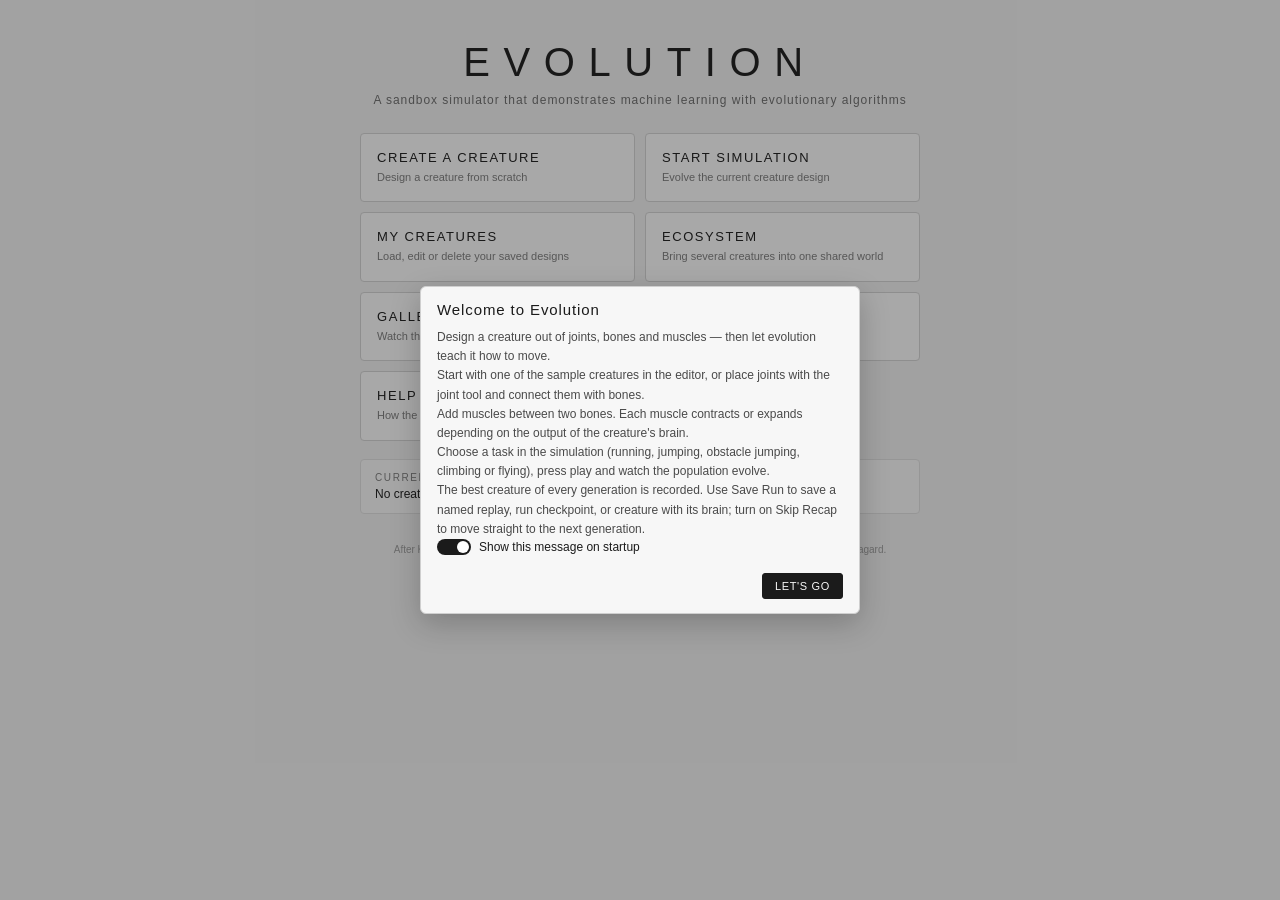
==== commit 426c3220: "Make obstacle jump endless and clarify iOS startup Co-authored-by: arena-agent <297053741+arena-agen" ====
--- a/index.html
+++ b/index.html
@@ -48,6 +48,20 @@
     <script src="js/boot.js"></script>
   </head>
   <body>
+    <!--
+      iOS can show a local HTML document in a non-interactive Files preview.
+      Keep a real HTML message in the document (rather than relying on JS) so
+      that mode explains why the game has not started instead of showing white.
+    -->
+    <div id="startup-notice" class="startup-notice" role="status" aria-live="polite">
+      <h1>EVOLUTION</h1>
+      <p>Loading the interactive simulator…</p>
+      <p class="startup-note">
+        If this message remains, this file was opened in a preview that cannot run the app. On iPhone or iPad,
+        open a hosted web address instead of a local <code>file://</code> copy, and keep the <code>css</code> and
+        <code>js</code> folders beside <code>index.html</code> when transferring the project.
+      </p>
+    </div>
     <div id="screens"></div>
     <noscript>
       <p style="padding: 20px">Evolution needs JavaScript to run. Please enable JavaScript and reload the page.</p>
--- a/css/style.css
+++ b/css/style.css
@@ -89,6 +89,38 @@
 
 .hidden {
   display: none !important;
+}
+
+.startup-notice {
+  position: fixed;
+  z-index: 30;
+  inset: 0;
+  display: flex;
+  flex-direction: column;
+  align-items: center;
+  justify-content: center;
+  gap: 10px;
+  padding: 28px;
+  background: #ededed;
+  color: #1b1b1b;
+  text-align: center;
+}
+
+.startup-notice h1 {
+  margin: 0;
+  font-size: 24px;
+  letter-spacing: 0.2em;
+}
+
+.startup-notice p {
+  max-width: 470px;
+  margin: 0;
+  line-height: 1.5;
+}
+
+.startup-notice .startup-note {
+  color: #606060;
+  font-size: 12px;
 }
 
 #screens {
@@ -189,7 +221,9 @@
   font-size: 10px;
 }
 
-.hud-button.disabled {
+.hud-button.disabled,
+.hud-button:disabled,
+.evo-button:disabled {
   opacity: 0.4;
   pointer-events: none;
 }
@@ -1128,6 +1162,11 @@
   white-space: nowrap;
 }
 
+.flight-debug-toggle.active {
+  background: #1b1b1b;
+  color: #f7f7f7;
+}
+
 .thumbnail-frame {
   position: relative;
   padding: 6px;
@@ -1147,6 +1186,20 @@
   font-size: 9px;
   letter-spacing: 0.16em;
   text-align: center;
+}
+
+.flight-debug {
+  width: min(340px, 42vw);
+  max-height: 190px;
+  overflow: auto;
+  margin: 0;
+  padding: 8px 10px;
+  border-left: 2px solid #138b91;
+  border-radius: 3px;
+  background: rgba(27, 37, 38, 0.9);
+  color: #edf6f6;
+  font: 10px/1.5 ui-monospace, SFMono-Regular, Menlo, Consolas, monospace;
+  white-space: pre-wrap;
 }
 
 .hud-bottom-left {
@@ -1395,6 +1448,7 @@
 
 .modal-actions {
   display: flex;
+  flex-wrap: wrap;
   justify-content: flex-end;
   gap: 8px;
   padding: 14px 16px;
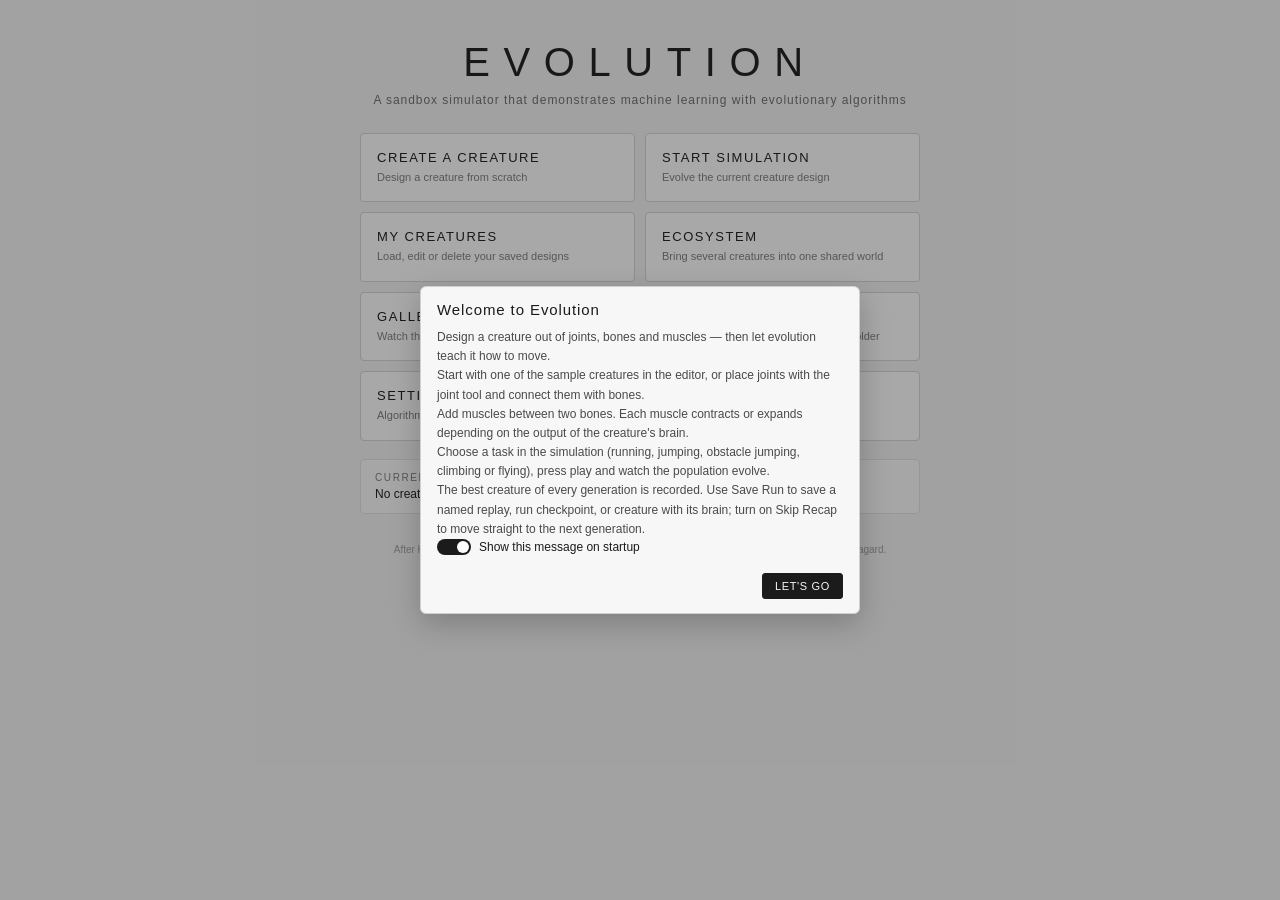
==== commit a03df8c5: "Add Custom Creatures screen: hero, poster rows and Explore panel for cc/ creature files Co-authored-" ====
--- a/index.html
+++ b/index.html
@@ -17,6 +17,7 @@
       name="description"
       content="A sandbox simulator that demonstrates machine learning with evolutionary algorithms. Design creatures out of joints, bones and muscles and evolve their neural networks."
     />
+    <link rel="icon" type="image/svg+xml" href="favicon.svg" />
     <link rel="stylesheet" href="css/style.css" />
 
     <!-- Core utilities, storage and settings -->
@@ -27,6 +28,8 @@
     <!-- The data model (creature designs, settings, recordings, save files) -->
     <script src="js/core/data.js"></script>
     <script src="js/data/defaultCreatures.js"></script>
+    <!-- Custom creature files: reading, checking and grouping the cc/ folder -->
+    <script src="js/core/customLibrary.js"></script>
     <!-- Simulation: physics, scenes, creatures and brains -->
     <script src="js/sim/physics.js"></script>
     <script src="js/sim/scene.js"></script>
@@ -39,12 +42,14 @@
     <!-- Rendering -->
     <script src="js/render/decorations.js"></script>
     <script src="js/render/renderer.js"></script>
+    <script src="js/render/viewModel.js"></script>
     <!-- User interface -->
     <script src="js/ui/app.js"></script>
     <script src="js/ui/editor.js"></script>
     <script src="js/ui/simulation.js"></script>
     <script src="js/ui/ecosystem.js"></script>
     <script src="js/ui/gallery.js"></script>
+    <script src="js/ui/custom.js"></script>
     <script src="js/boot.js"></script>
   </head>
   <body>
--- a/css/style.css
+++ b/css/style.css
@@ -213,6 +213,25 @@
     background: #2f7fbf;
     color: #fff;
   }
+}
+
+.evo-button.shock-button {
+  border-color: #c99700;
+  color: #9a7400;
+}
+
+@media (hover: hover) {
+  .evo-button.shock-button:hover {
+    background: #f5c518;
+    border-color: #f5c518;
+    color: #1b1b1b;
+  }
+}
+
+.evo-button.shock-button:active {
+  background: #f5c518;
+  border-color: #f5c518;
+  color: #1b1b1b;
 }
 
 .evo-button.small,
@@ -1155,6 +1174,7 @@
   display: flex;
   align-items: center;
   justify-content: flex-end;
+  flex-wrap: wrap;
   gap: 6px;
 }
 
@@ -2036,3 +2056,707 @@
     padding: 5px 8px;
   }
 }
+
+/* ================================================================== *
+ * Custom Creatures
+ * ------------------------------------------------------------------ *
+ * A streaming-catalogue layout (hero, snap-scrolling poster rows, a
+ * slide-in details panel) in the arcade's dark palette. Everything is
+ * scoped to .screen-custom, so the rest of the app keeps its light look.
+ * ================================================================== */
+.screen-custom {
+  --cc-bg: #1a1a1a;
+  --cc-bar: #121212;
+  --cc-panel: #101010;
+  --cc-deep: #0a0a0a;
+  --cc-red: #dd3532;
+  --cc-darkred: #711615;
+  --cc-muted: darkgrey;
+  display: flex;
+  flex-direction: column;
+  isolation: isolate; /* keeps the panel's z-index below the app's modals */
+  background: var(--cc-bg);
+  color: #fff;
+  font-family: Arial, Helvetica, sans-serif;
+  font-size: 16px;
+}
+
+/* The top bar is the app's own; it only changes colour here. */
+.screen-custom .top-bar {
+  flex: 0 0 auto;
+  background: var(--cc-bar);
+  border-bottom: 1px solid #000;
+}
+
+.screen-custom .back-button,
+.screen-custom .evo-button {
+  background: #262626;
+  color: #fff;
+  border-color: rgba(255, 255, 255, 0.25);
+}
+
+@media (hover: hover) {
+  .screen-custom .back-button:hover,
+  .screen-custom .evo-button:hover {
+    background: #3a3a3a;
+    color: #fff;
+  }
+}
+
+.screen-custom .evo-button.primary {
+  background: var(--cc-red);
+  border-color: var(--cc-red);
+}
+
+.screen-custom .evo-button:disabled {
+  opacity: 0.5;
+  cursor: default;
+}
+
+.screen-custom .top-bar-right {
+  min-width: 0;
+}
+
+.cc-bar-actions {
+  display: flex;
+  gap: 8px;
+}
+
+/* evo's .screen is overflow:hidden; this child owns the scrolling. */
+.screen-custom .cc-scroll {
+  position: relative;
+  flex: 1 1 auto;
+  min-height: 0;
+  overflow-y: auto;
+  overflow-x: hidden;
+  -webkit-overflow-scrolling: touch;
+  scrollbar-width: thin;
+  scrollbar-color: var(--cc-darkred) transparent;
+  padding-bottom: 32px;
+}
+
+.cc-dropzone-hint {
+  padding: 8px 12px;
+  text-align: center;
+  font-size: 75%;
+  color: var(--cc-muted);
+  background: var(--cc-bar);
+}
+
+/* --- hero ------------------------------------------------------------ */
+.cover-wrapper {
+  position: relative;
+  height: 70vh;
+  min-height: 440px;
+  overflow: hidden;
+}
+
+.cover {
+  position: absolute;
+  inset: 0;
+  width: 100%;
+  height: 100%;
+  background: #262626;
+}
+
+.hero-shade {
+  position: absolute;
+  inset: 0;
+  pointer-events: none;
+  background-image: linear-gradient(
+    to bottom,
+    rgba(0, 0, 0, 0.35),
+    transparent 25%,
+    transparent 45%,
+    rgba(0, 0, 0, 0.8) 85%
+  );
+}
+
+.hero-content {
+  position: absolute;
+  inset: 0;
+  display: flex;
+  flex-direction: column;
+  align-items: center;
+  justify-content: flex-end;
+  padding-bottom: 28px;
+  text-align: center;
+}
+
+.hero-kicker {
+  font-size: 80%;
+  letter-spacing: 0.25em;
+  color: #ffb3b1;
+  text-shadow: 1px 1px 0 #000;
+  margin-bottom: 6px;
+}
+
+.hero-title {
+  margin: 0 16px;
+  font-size: 240%;
+  line-height: 1.05;
+  overflow-wrap: anywhere;
+  text-shadow: 1px 1px 0 #000, -1px -1px 0 #000, 1px -1px 0 #000, -1px 1px 0 #000, 2px 2px 4px #000;
+}
+
+.hero-meta {
+  margin: 8px 16px 0;
+  color: #e8e8e8;
+  font-size: 95%;
+  text-shadow: 1px 1px 0 #000;
+}
+
+.hero-overview {
+  margin: 8px auto 0;
+  max-width: 640px;
+  padding: 0 20px;
+  color: whitesmoke;
+  line-height: 150%;
+  text-shadow: 1px 1px 0 #000;
+  display: -webkit-box;
+  -webkit-line-clamp: 2;
+  -webkit-box-orient: vertical;
+  overflow: hidden;
+}
+
+.options {
+  padding: 8px;
+  display: flex;
+  align-items: center;
+  justify-content: center;
+  gap: 18px;
+  max-width: 520px;
+  width: 100%;
+}
+
+.screen-custom .play-btn {
+  display: inline-flex;
+  align-items: center;
+  gap: 6px;
+  padding: 8px 26px 8px 18px;
+  font-size: 120%;
+  font-weight: 700;
+  min-height: 44px;
+  background: #fff;
+  color: #000;
+  border: 0;
+  border-radius: 4px;
+}
+
+.screen-custom .flat-btn {
+  border: 0;
+  background: transparent;
+  height: 56px;
+  min-width: 56px;
+  color: #fff;
+  font-size: 75%;
+  display: inline-flex;
+  flex-direction: column;
+  align-items: center;
+  justify-content: center;
+  gap: 2px;
+  text-shadow: 1px 1px 0 #000;
+}
+
+@media (hover: hover) {
+  .screen-custom .play-btn:hover {
+    background: #e6e6e6;
+  }
+
+  .screen-custom .flat-btn:hover {
+    color: #ffb3b1;
+  }
+}
+
+.hero-dots {
+  display: flex;
+  gap: 8px;
+  justify-content: center;
+  padding: 10px 0 0;
+}
+
+.hero-dots[hidden] {
+  display: none;
+}
+
+.screen-custom .hero-dots button {
+  position: relative;
+  width: 26px;
+  height: 5px;
+  min-height: 0;
+  border: 0;
+  border-radius: 3px;
+  background: rgba(255, 255, 255, 0.35);
+  padding: 0;
+}
+
+/* The pill is thin; this widens the part that can be tapped. */
+.hero-dots button::after {
+  content: '';
+  position: absolute;
+  inset: -14px -3px;
+}
+
+.screen-custom .hero-dots button.selected {
+  background: var(--cc-red);
+}
+
+/* --- notices --------------------------------------------------------- */
+.cc-notice {
+  background: #241a19;
+  border: 1px solid rgba(221, 53, 50, 0.55);
+  border-left: 4px solid var(--cc-red);
+  border-radius: 6px;
+  margin: 12px 4%;
+  padding: 14px 18px;
+  font-size: 90%;
+  line-height: 1.45;
+  text-align: left;
+}
+
+.cc-notice p,
+.cc-notice ul {
+  margin: 6px 0 0;
+  color: #e0d4d3;
+}
+
+.cc-notice ul {
+  padding-left: 20px;
+}
+
+.cc-notices[hidden] {
+  display: none;
+}
+
+/* --- rows ------------------------------------------------------------ */
+.cc-toolbar {
+  display: flex;
+  align-items: center;
+  justify-content: space-between;
+  gap: 12px;
+  padding: 18px 12px 0;
+}
+
+.cc-toolbar[hidden],
+#ccRows[hidden],
+.screen-custom .empty-state[hidden] {
+  display: none;
+}
+
+.cc-toolbar-label {
+  color: var(--cc-muted);
+  font-size: 85%;
+}
+
+.cc-toggle {
+  display: inline-flex;
+  border: 1px solid rgba(255, 255, 255, 0.2);
+  border-radius: 4px;
+  overflow: hidden;
+}
+
+.screen-custom .cc-toggle button {
+  background: #262626;
+  color: #fff;
+  border: 0;
+  padding: 6px 16px;
+  font-size: 85%;
+}
+
+.screen-custom .cc-toggle button[aria-pressed='true'] {
+  background: var(--cc-red);
+  font-weight: 700;
+}
+
+.flix-row {
+  margin-top: 6px;
+}
+
+.flix-row h2 {
+  font-size: 120%;
+  margin: 22px 0 8px 12px;
+  font-weight: 700;
+}
+
+.flix-row h2 .row-count {
+  color: var(--cc-muted);
+  font-weight: 400;
+  font-size: 80%;
+  margin-left: 8px;
+}
+
+.gallery {
+  display: flex;
+  overflow-x: auto;
+  overflow-y: hidden;
+  scroll-snap-type: x proximity;
+  padding: 0 8px 10px;
+  scrollbar-width: thin;
+  scrollbar-color: var(--cc-darkred) transparent;
+}
+
+.gallery::-webkit-scrollbar {
+  height: 6px;
+}
+
+.gallery::-webkit-scrollbar-thumb {
+  background: var(--cc-darkred);
+  border-radius: 3px;
+}
+
+.screen-custom .movie {
+  display: block;
+  padding: 4px;
+  flex: 0 0 auto;
+  scroll-snap-align: start;
+  background: none;
+  border: 0;
+  color: inherit;
+  text-align: left;
+}
+
+.movie .item {
+  display: block;
+  width: 120px;
+  height: 180px;
+  border: 1px solid rgba(255, 255, 255, 0.1);
+  border-radius: 4px;
+  background: #262626;
+  position: relative;
+  overflow: hidden;
+  transition: transform 150ms ease, opacity 150ms ease;
+}
+
+@media (hover: hover) {
+  .movie:hover .item {
+    opacity: 0.85;
+    transform: scale(1.04);
+    border-color: rgba(255, 255, 255, 0.35);
+  }
+}
+
+.movie .item canvas {
+  position: absolute;
+  inset: 0;
+  width: 100%;
+  height: 100%;
+  display: block;
+}
+
+.movie .item-label {
+  position: absolute;
+  left: 0;
+  right: 0;
+  bottom: 0;
+  padding: 18px 6px 3px;
+  font-size: 72%;
+  line-height: 1.25;
+  text-align: left;
+  color: #fff;
+  overflow-wrap: anywhere;
+  background-image: linear-gradient(to bottom, transparent, rgba(0, 0, 0, 0.85));
+  text-shadow: 1px 1px 0 #000;
+}
+
+.movie .item-badge {
+  position: absolute;
+  top: 6px;
+  left: 6px;
+  z-index: 1;
+  font-size: 62%;
+  font-weight: 700;
+  letter-spacing: 0.06em;
+  padding: 2px 6px;
+  border-radius: 3px;
+  background: var(--cc-red);
+  color: #fff;
+}
+
+/* Grid layout */
+.search-grid {
+  display: grid;
+  grid-template-columns: repeat(auto-fill, minmax(150px, 1fr));
+  gap: 12px;
+  padding: 14px 12px 0;
+}
+
+.search-grid .movie {
+  padding: 0;
+}
+
+.search-grid .movie .item {
+  width: 100%;
+  height: auto;
+  aspect-ratio: 2 / 3;
+}
+
+@media (max-width: 520px) {
+  .search-grid {
+    grid-template-columns: repeat(2, 1fr);
+  }
+}
+
+/* --- empty state ----------------------------------------------------- */
+.screen-custom .empty-state {
+  text-align: center;
+  color: var(--cc-muted);
+  padding: 48px 16px;
+}
+
+.screen-custom .empty-state h3 {
+  color: #fff;
+  margin: 12px 0 6px;
+}
+
+.screen-custom .empty-state p {
+  max-width: 460px;
+  margin: 0 auto 18px;
+  line-height: 1.5;
+}
+
+.empty-icon {
+  color: #555;
+  line-height: 0;
+}
+
+/* --- Explore panel --------------------------------------------------- */
+#ccDetails {
+  position: absolute;
+  inset: 0;
+  z-index: 200;
+  background: var(--cc-panel);
+  color: #fff;
+  transform: translateX(100%);
+  transition: transform 0.2s ease-in-out;
+}
+
+#ccDetails.open {
+  transform: translateX(0);
+}
+
+#ccDetails[hidden] {
+  display: none !important;
+}
+
+#ccDetails > header {
+  position: absolute;
+  top: 0;
+  left: 0;
+  right: 0;
+  z-index: 20;
+  display: flex;
+  align-items: center;
+  gap: 8px;
+  padding: 6px 8px;
+  pointer-events: none;
+}
+
+#ccDetails > header h1 {
+  margin: 0;
+  font-size: 85%;
+  font-weight: 400;
+  letter-spacing: 0.25em;
+  text-transform: uppercase;
+  color: #ddd;
+  text-shadow: 1px 1px 0 #000;
+}
+
+.screen-custom .cc-icon-button {
+  pointer-events: auto;
+  display: inline-flex;
+  align-items: center;
+  justify-content: center;
+  width: 44px;
+  height: 44px;
+  padding: 0;
+  border: 0;
+  border-radius: 50%;
+  background: rgba(0, 0, 0, 0.45);
+  color: #fff;
+}
+
+#ccDetails > main {
+  position: absolute;
+  inset: 0;
+  padding-bottom: 96px;
+  overflow-y: auto;
+  scrollbar-width: thin;
+  scrollbar-color: var(--cc-darkred) transparent;
+}
+
+#ccDetails .details-cover {
+  position: relative;
+  width: 100%;
+  height: 50vh;
+  min-height: 320px;
+  background: #000;
+  display: flex;
+  align-items: flex-end;
+  justify-content: center;
+}
+
+#ccDetails .details-canvas {
+  position: absolute;
+  inset: 0;
+  width: 100%;
+  height: 100%;
+}
+
+#ccDetails .details-cover .background {
+  position: absolute;
+  inset: 0;
+  background-image: linear-gradient(
+    to bottom,
+    rgba(0, 0, 0, 0.35) 1%,
+    transparent 20%,
+    transparent 70%,
+    rgba(16, 16, 16, 1) 99%
+  );
+}
+
+#ccDetails .details-cover h2 {
+  position: relative;
+  z-index: 10;
+  margin: 0;
+  padding: 16px;
+  font-size: 180%;
+  text-align: center;
+  overflow-wrap: anywhere;
+  text-shadow: 1px 1px 0 #000, -1px -1px 0 #000, 1px -1px 0 #000, -1px 1px 0 #000;
+}
+
+.details-body {
+  max-width: 720px;
+  margin: 0 auto;
+  padding: 0 16px;
+  text-align: center;
+}
+
+.details-body .sub {
+  margin: 0;
+  color: var(--cc-muted);
+  font-size: 90%;
+  line-height: 1.5;
+}
+
+.tag-row {
+  display: flex;
+  flex-wrap: wrap;
+  gap: 8px;
+  justify-content: center;
+  margin: 14px 0 0;
+}
+
+.tag-row span {
+  background: #262626;
+  border: 1px solid rgba(255, 255, 255, 0.15);
+  border-radius: 999px;
+  padding: 4px 12px;
+  font-size: 80%;
+  color: #eee;
+}
+
+.details-actions {
+  display: flex;
+  flex-wrap: wrap;
+  gap: 10px;
+  justify-content: center;
+  margin: 18px 0 10px;
+}
+
+.screen-custom .details-actions .ghost {
+  background: #262626;
+  color: #fff;
+  border: 1px solid rgba(255, 255, 255, 0.2);
+  border-radius: 4px;
+  padding: 9px 18px;
+  font-size: 95%;
+}
+
+@media (hover: hover) {
+  .screen-custom .details-actions .ghost:hover {
+    background: #333;
+  }
+}
+
+#ccDetails > footer {
+  position: absolute;
+  left: 0;
+  right: 0;
+  bottom: 0;
+  min-height: 56px;
+  background: var(--cc-deep);
+  border-top: 1px solid rgba(255, 0, 0, 0.5);
+  display: flex;
+  align-items: center;
+  justify-content: center;
+  padding: 6px 8px calc(6px + env(safe-area-inset-bottom, 0px));
+}
+
+.screen-custom .play-cta {
+  background: var(--cc-red);
+  color: #fff;
+  border: 0;
+  border-radius: 4px;
+  font-size: 110%;
+  font-weight: 700;
+  padding: 10px 26px;
+}
+
+/* --- toast, focus, drop ---------------------------------------------- */
+.cc-toast {
+  position: absolute;
+  left: 50%;
+  bottom: 28px;
+  z-index: 300;
+  max-width: calc(100% - 32px);
+  text-align: center;
+  transform: translateX(-50%) translateY(20px);
+  background: #000;
+  color: #fff;
+  border: 1px solid rgba(255, 255, 255, 0.2);
+  border-radius: 999px;
+  padding: 10px 20px;
+  font-size: 90%;
+  opacity: 0;
+  pointer-events: none;
+  transition: opacity 0.25s ease, transform 0.25s ease;
+}
+
+.cc-toast.visible {
+  opacity: 1;
+  transform: translateX(-50%) translateY(0);
+}
+
+.screen-custom :focus-visible {
+  outline: 2px solid var(--cc-red);
+  outline-offset: 3px;
+}
+
+.screen-custom.drop-active {
+  outline: 3px dashed var(--cc-red);
+  outline-offset: -6px;
+}
+
+@media (max-width: 520px) {
+  .cover-wrapper {
+    min-height: 420px;
+  }
+
+  .options {
+    gap: 8px;
+  }
+
+  .screen-custom .top-bar-title {
+    letter-spacing: 0.12em;
+  }
+}
+
+@media (prefers-reduced-motion: reduce) {
+  .screen-custom *,
+  .screen-custom *::before,
+  .screen-custom *::after {
+    transition: none !important;
+    animation: none !important;
+  }
+}
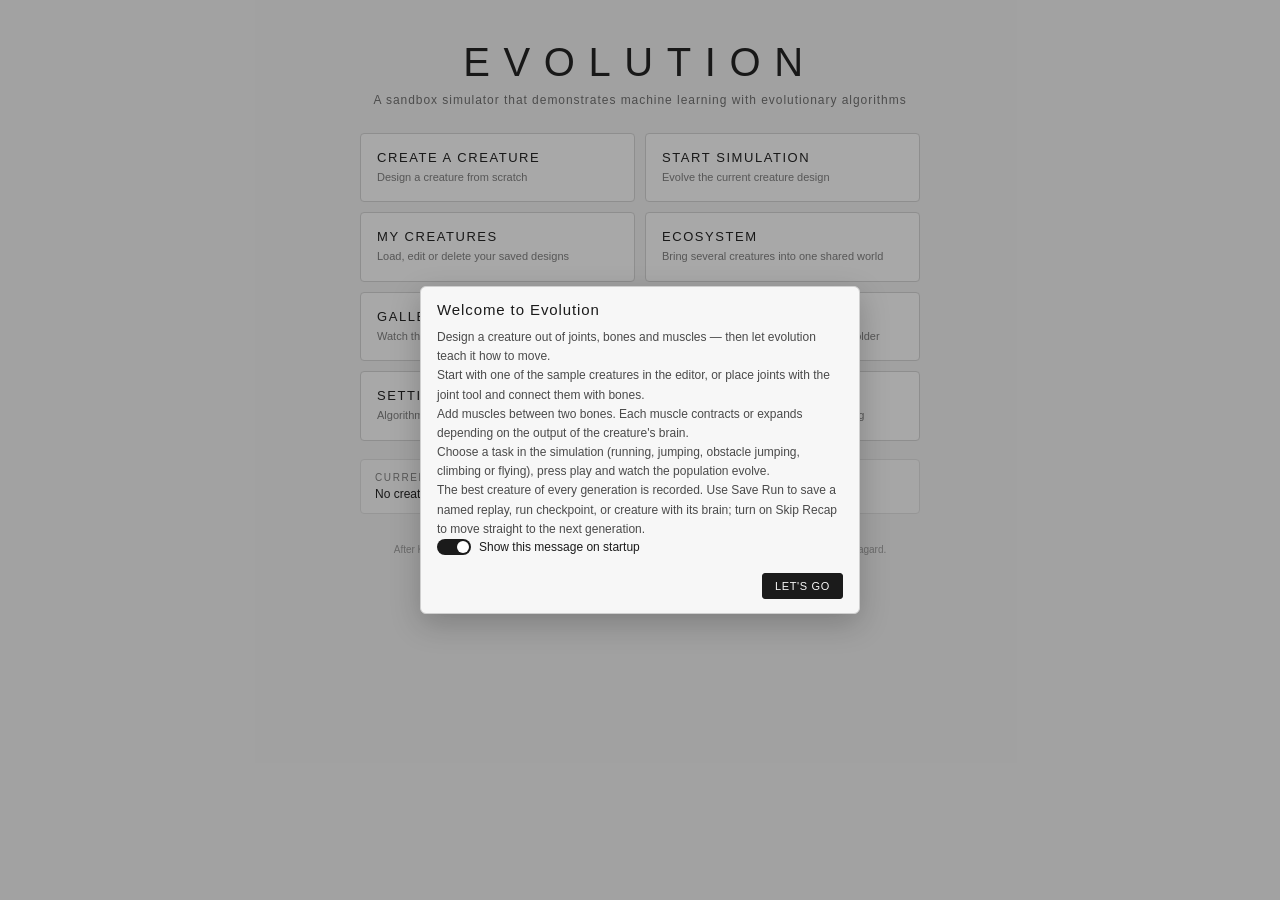
==== commit 631f8109: "Add selectable themes and searchable help Co-authored-by: arena-agent <297053741+arena-agent@users.n" ====
--- a/index.html
+++ b/index.html
@@ -7,6 +7,7 @@
       content="width=device-width, initial-scale=1, viewport-fit=cover"
     />
     <meta name="theme-color" content="#ededed" />
+    <meta name="color-scheme" content="light dark" />
     <meta name="mobile-web-app-capable" content="yes" />
     <meta name="apple-mobile-web-app-capable" content="yes" />
     <meta name="apple-mobile-web-app-status-bar-style" content="black-translucent" />
--- a/css/style.css
+++ b/css/style.css
@@ -1,8 +1,94 @@
 /*
  * Evolution (Web Edition) — css/style.css
- * A light, flat look that matches the original Unity game: a light grey
- * background, thin black outlines, uppercase labels and red joints.
+ * A flat light/dark interface based on the original Unity game: restrained
+ * surfaces, thin outlines, uppercase labels and red creature joints.
  */
+
+
+:root,
+:root[data-theme='light'] {
+  color-scheme: light;
+  --evo-bg: #ededed;
+  --evo-surface: #f7f7f7;
+  --evo-surface-soft: #f4f4f4;
+  --evo-raised: #fff;
+  --evo-ink: #1b1b1b;
+  --evo-ink-soft: #4a4a4a;
+  --evo-muted: #6a6a6a;
+  --evo-muted-soft: #7a7a7a;
+  --evo-muted-faint: #9a9a9a;
+  --evo-line: #dcdcdc;
+  --evo-line-strong: #cfcfcf;
+  --evo-line-soft: #e0e0e0;
+  --evo-track: #c4c4c4;
+  --evo-scroll-thumb: #b8b8b8;
+  --evo-toggle-track: #d5d5d5;
+  --evo-toggle-thumb: #fff;
+  --evo-primary-hover: #3c3c3c;
+  --evo-selected-surface: #f0f5f8;
+  --evo-selected-line: #526a78;
+  --evo-danger: #b03636;
+  --evo-accent: #2f7fbf;
+  --evo-focus: #1b8ef2;
+  --evo-on-accent: #fff;
+  --evo-glass-90: rgba(247, 247, 247, 0.9);
+  --evo-glass-92: rgba(247, 247, 247, 0.92);
+  --evo-glass-94: rgba(247, 247, 247, 0.94);
+  --evo-glass-96: rgba(247, 247, 247, 0.96);
+  --evo-glass-97: rgba(247, 247, 247, 0.97);
+  --evo-glass-98: rgba(247, 247, 247, 0.98);
+  --evo-tooltip-bg: rgba(27, 27, 27, 0.82);
+  --evo-tooltip-ink: #f2f2f2;
+  --evo-modal-overlay: rgba(20, 20, 20, 0.35);
+  --evo-shadow-soft: rgba(0, 0, 0, 0.12);
+  --evo-shadow: rgba(0, 0, 0, 0.22);
+  --evo-canvas-clear: rgba(237, 237, 237, 0);
+  --evo-canvas-fade-76: rgba(237, 237, 237, 0.76);
+  --evo-canvas-fade-78: rgba(237, 237, 237, 0.78);
+  --evo-surface-clear: rgba(247, 247, 247, 0);
+}
+
+:root[data-theme='dark'] {
+  color-scheme: dark;
+  --evo-bg: #17191c;
+  --evo-surface: #22252a;
+  --evo-surface-soft: #1d2024;
+  --evo-raised: #2b2f35;
+  --evo-ink: #f1f2f3;
+  --evo-ink-soft: #d0d3d7;
+  --evo-muted: #b4b8bd;
+  --evo-muted-soft: #969ba2;
+  --evo-muted-faint: #747a83;
+  --evo-line: #383d44;
+  --evo-line-strong: #4a5059;
+  --evo-line-soft: #30343a;
+  --evo-track: #555c65;
+  --evo-scroll-thumb: #626a74;
+  --evo-toggle-track: #4b515a;
+  --evo-toggle-thumb: #fff;
+  --evo-primary-hover: #d7dae0;
+  --evo-selected-surface: #25333d;
+  --evo-selected-line: #779bad;
+  --evo-danger: #e16a6a;
+  --evo-accent: #6eb8eb;
+  --evo-focus: #65b1ff;
+  --evo-on-accent: #fff;
+  --evo-glass-90: rgba(34, 37, 42, 0.9);
+  --evo-glass-92: rgba(34, 37, 42, 0.92);
+  --evo-glass-94: rgba(34, 37, 42, 0.94);
+  --evo-glass-96: rgba(34, 37, 42, 0.96);
+  --evo-glass-97: rgba(34, 37, 42, 0.97);
+  --evo-glass-98: rgba(34, 37, 42, 0.98);
+  --evo-tooltip-bg: rgba(7, 9, 12, 0.92);
+  --evo-tooltip-ink: #f1f2f3;
+  --evo-modal-overlay: rgba(0, 0, 0, 0.62);
+  --evo-shadow-soft: rgba(0, 0, 0, 0.28);
+  --evo-shadow: rgba(0, 0, 0, 0.48);
+  --evo-canvas-clear: rgba(23, 25, 28, 0);
+  --evo-canvas-fade-76: rgba(23, 25, 28, 0.76);
+  --evo-canvas-fade-78: rgba(23, 25, 28, 0.78);
+  --evo-surface-clear: rgba(34, 37, 42, 0);
+}
 
 /* ================================================================== *
  * Reset / base
@@ -22,8 +108,8 @@
   height: 100%;
   overflow: hidden;
   overscroll-behavior: none;
-  background: #ededed;
-  color: #1b1b1b;
+  background: var(--evo-bg);
+  color: var(--evo-ink);
   font-family: 'Helvetica Neue', Helvetica, Arial, sans-serif;
   font-size: 14px;
   -webkit-font-smoothing: antialiased;
@@ -61,7 +147,7 @@
 
 input[type='range']::-webkit-slider-runnable-track {
   height: 2px;
-  background: #c4c4c4;
+  background: var(--evo-track);
 }
 
 input[type='range']::-webkit-slider-thumb {
@@ -71,12 +157,12 @@
   height: 12px;
   margin-top: -5px;
   border-radius: 50%;
-  background: #1b1b1b;
+  background: var(--evo-ink);
 }
 
 input[type='range']::-moz-range-track {
   height: 2px;
-  background: #c4c4c4;
+  background: var(--evo-track);
 }
 
 input[type='range']::-moz-range-thumb {
@@ -84,7 +170,7 @@
   height: 12px;
   border: none;
   border-radius: 50%;
-  background: #1b1b1b;
+  background: var(--evo-ink);
 }
 
 .hidden {
@@ -101,8 +187,8 @@
   justify-content: center;
   gap: 10px;
   padding: 28px;
-  background: #ededed;
-  color: #1b1b1b;
+  background: var(--evo-bg);
+  color: var(--evo-ink);
   text-align: center;
 }
 
@@ -119,7 +205,7 @@
 }
 
 .startup-notice .startup-note {
-  color: #606060;
+  color: var(--evo-muted);
   font-size: 12px;
 }
 
@@ -158,8 +244,8 @@
 .evo-button,
 .back-button,
 .hud-button {
-  background: #f7f7f7;
-  border: 1px solid #1b1b1b;
+  background: var(--evo-surface);
+  border: 1px solid var(--evo-ink);
   border-radius: 3px;
   padding: 6px 12px;
   letter-spacing: 0.06em;
@@ -172,46 +258,46 @@
   .evo-button:hover,
   .back-button:hover,
   .hud-button:hover {
-    background: #1b1b1b;
-    color: #f7f7f7;
+    background: var(--evo-ink);
+    color: var(--evo-surface);
   }
 }
 
 .evo-button.primary,
 .hud-button.primary {
-  background: #1b1b1b;
-  color: #f7f7f7;
-  border-color: #1b1b1b;
+  background: var(--evo-ink);
+  color: var(--evo-surface);
+  border-color: var(--evo-ink);
 }
 
 @media (hover: hover) {
   .evo-button.primary:hover {
-    background: #3c3c3c;
+    background: var(--evo-primary-hover);
   }
 }
 
 .evo-button.danger,
 .hud-button.danger {
-  border-color: #b03636;
-  color: #b03636;
+  border-color: var(--evo-danger);
+  color: var(--evo-danger);
 }
 
 @media (hover: hover) {
   .evo-button.danger:hover {
-    background: #b03636;
-    color: #fff;
+    background: var(--evo-danger);
+    color: var(--evo-on-accent);
   }
 }
 
 .evo-button.accent {
-  border-color: #2f7fbf;
-  color: #2f7fbf;
+  border-color: var(--evo-accent);
+  color: var(--evo-accent);
 }
 
 @media (hover: hover) {
   .evo-button.accent:hover {
-    background: #2f7fbf;
-    color: #fff;
+    background: var(--evo-accent);
+    color: var(--evo-on-accent);
   }
 }
 
@@ -224,14 +310,14 @@
   .evo-button.shock-button:hover {
     background: #f5c518;
     border-color: #f5c518;
-    color: #1b1b1b;
+    color: var(--evo-ink);
   }
 }
 
 .evo-button.shock-button:active {
   background: #f5c518;
   border-color: #f5c518;
-  color: #1b1b1b;
+  color: var(--evo-ink);
 }
 
 .evo-button.small,
@@ -272,8 +358,8 @@
   align-items: center;
   gap: 12px;
   padding: 10px 14px;
-  background: #ededed;
-  border-bottom: 1px solid #dcdcdc;
+  background: var(--evo-bg);
+  border-bottom: 1px solid var(--evo-line);
 }
 
 .back-button {
@@ -335,7 +421,7 @@
 .home-subtitle {
   margin: 8px 0 0;
   font-size: 12px;
-  color: #6a6a6a;
+  color: var(--evo-muted);
   letter-spacing: 0.08em;
 }
 
@@ -356,8 +442,8 @@
   align-items: flex-start;
   gap: 5px;
   padding: 16px;
-  background: #f7f7f7;
-  border: 1px solid #cfcfcf;
+  background: var(--evo-surface);
+  border: 1px solid var(--evo-line-strong);
   border-radius: 4px;
   text-align: left;
   transition: border-color 0.12s ease, transform 0.12s ease;
@@ -365,7 +451,7 @@
 
 @media (hover: hover) {
   .home-button:hover {
-    border-color: #1b1b1b;
+    border-color: var(--evo-ink);
     transform: translateY(-1px);
   }
 }
@@ -378,23 +464,23 @@
 
 .home-button-sub {
   font-size: 11px;
-  color: #7a7a7a;
+  color: var(--evo-muted-soft);
   line-height: 1.4;
 }
 
 .home-info {
   margin-top: 18px;
   padding: 12px 14px;
-  border: 1px solid #dcdcdc;
+  border: 1px solid var(--evo-line);
   border-radius: 4px;
-  background: #f4f4f4;
+  background: var(--evo-surface-soft);
 }
 
 .home-info-title {
   text-transform: uppercase;
   letter-spacing: 0.16em;
   font-size: 10px;
-  color: #7a7a7a;
+  color: var(--evo-muted-soft);
 }
 
 .home-info-sub {
@@ -410,7 +496,7 @@
 
 .footer-note {
   font-size: 10px;
-  color: #9a9a9a;
+  color: var(--evo-muted-faint);
   line-height: 1.6;
 }
 
@@ -447,7 +533,7 @@
 .ecosystem-intro {
   max-width: 720px;
   margin: 0 0 20px;
-  color: #686868;
+  color: var(--evo-muted);
   font-size: 13px;
   line-height: 1.5;
 }
@@ -458,8 +544,8 @@
   align-items: end;
   gap: 14px 20px;
   padding: 14px;
-  background: #f7f7f7;
-  border: 1px solid #dedede;
+  background: var(--evo-surface);
+  border: 1px solid var(--evo-line-soft);
   border-radius: 4px;
 }
 
@@ -473,8 +559,8 @@
   width: 100%;
   min-height: 36px;
   padding: 6px 8px;
-  background: #fff;
-  border: 1px solid #cfcfcf;
+  background: var(--evo-raised);
+  border: 1px solid var(--evo-line-strong);
   border-radius: 3px;
   font: inherit;
 }
@@ -500,7 +586,7 @@
 }
 
 .ecosystem-selection-count {
-  color: #707070;
+  color: var(--evo-muted);
   font-size: 11px;
   white-space: nowrap;
 }
@@ -517,16 +603,16 @@
   gap: 10px;
   min-height: 68px;
   padding: 12px;
-  background: #f7f7f7;
-  border: 1px solid #dcdcdc;
+  background: var(--evo-surface);
+  border: 1px solid var(--evo-line);
   border-radius: 4px;
   cursor: pointer;
   transition: background 0.12s ease, border-color 0.12s ease;
 }
 
 .ecosystem-creature-card.selected {
-  background: #f0f5f8;
-  border-color: #526a78;
+  background: var(--evo-selected-surface);
+  border-color: var(--evo-selected-line);
 }
 
 .ecosystem-checkbox {
@@ -534,7 +620,7 @@
   width: 18px;
   height: 18px;
   margin: 1px 0 0;
-  accent-color: #1b1b1b;
+  accent-color: var(--evo-ink);
 }
 
 .ecosystem-card-content {
@@ -552,7 +638,7 @@
 }
 
 .ecosystem-card-subtitle {
-  color: #777;
+  color: var(--evo-muted-soft);
   font-size: 10px;
   line-height: 1.35;
 }
@@ -560,7 +646,7 @@
 .ecosystem-selection-note {
   min-height: 18px;
   margin: 12px 0;
-  color: #777;
+  color: var(--evo-muted-soft);
   font-size: 11px;
   line-height: 1.45;
 }
@@ -593,8 +679,8 @@
 .ecosystem-run-status {
   position: absolute;
   z-index: 4;
-  background: rgba(247, 247, 247, 0.92);
-  border: 1px solid #dcdcdc;
+  background: var(--evo-glass-92);
+  border: 1px solid var(--evo-line);
   border-radius: 4px;
 }
 
@@ -615,7 +701,7 @@
 }
 
 .ecosystem-run-objective {
-  color: #707070;
+  color: var(--evo-muted);
   font-size: 9px;
   letter-spacing: 0.18em;
   text-transform: uppercase;
@@ -623,7 +709,7 @@
 
 .ecosystem-run-residents {
   overflow: hidden;
-  color: #505050;
+  color: var(--evo-ink-soft);
   font-size: 10px;
   line-height: 1.4;
   text-overflow: ellipsis;
@@ -664,7 +750,7 @@
 
 .ecosystem-status-label,
 .ecosystem-speed-caption {
-  color: #777;
+  color: var(--evo-muted-soft);
   text-transform: uppercase;
 }
 
@@ -698,7 +784,7 @@
   text-transform: uppercase;
   letter-spacing: 0.18em;
   font-size: 10px;
-  color: #7a7a7a;
+  color: var(--evo-muted-soft);
 }
 
 .list-row {
@@ -706,8 +792,8 @@
   align-items: center;
   gap: 12px;
   padding: 10px 12px;
-  background: #f7f7f7;
-  border: 1px solid #e0e0e0;
+  background: var(--evo-surface);
+  border: 1px solid var(--evo-line-soft);
   border-radius: 4px;
   margin-bottom: 6px;
 }
@@ -729,32 +815,32 @@
 
 .list-row-sub {
   font-size: 11px;
-  color: #7a7a7a;
+  color: var(--evo-muted-soft);
 }
 
 .empty-note {
   font-size: 12px;
-  color: #8a8a8a;
+  color: var(--evo-muted-soft);
   padding: 10px 2px;
 }
 
 .panel {
-  background: #f7f7f7;
-  border: 1px solid #dcdcdc;
+  background: var(--evo-surface);
+  border: 1px solid var(--evo-line);
   border-radius: 4px;
   margin-bottom: 12px;
 }
 
 .panel-header {
   padding: 10px 12px;
-  border-bottom: 1px solid #e4e4e4;
+  border-bottom: 1px solid var(--evo-line-soft);
 }
 
 .panel-title {
   text-transform: uppercase;
   letter-spacing: 0.16em;
   font-size: 10px;
-  color: #6a6a6a;
+  color: var(--evo-muted);
 }
 
 .panel-body {
@@ -764,7 +850,7 @@
 .panel-note {
   margin: 6px 0 0;
   font-size: 11px;
-  color: #7a7a7a;
+  color: var(--evo-muted-soft);
   line-height: 1.55;
 }
 
@@ -780,7 +866,7 @@
 
 .design-stats {
   font-size: 11px;
-  color: #6a6a6a;
+  color: var(--evo-muted);
   letter-spacing: 0.04em;
 }
 
@@ -804,12 +890,12 @@
   text-transform: uppercase;
   letter-spacing: 0.1em;
   font-size: 10px;
-  color: #6a6a6a;
+  color: var(--evo-muted);
 }
 
 .widget-value {
   font-size: 11px;
-  color: #1b1b1b;
+  color: var(--evo-ink);
 }
 
 .widget .slider {
@@ -832,7 +918,7 @@
   width: 34px;
   height: 16px;
   border-radius: 8px;
-  background: #d5d5d5;
+  background: var(--evo-toggle-track);
   transition: background 0.15s ease;
 }
 
@@ -844,12 +930,12 @@
   width: 12px;
   height: 12px;
   border-radius: 50%;
-  background: #fff;
+  background: var(--evo-toggle-thumb);
   transition: transform 0.15s ease;
 }
 
 .widget-toggle input:checked + .toggle-track {
-  background: #1b1b1b;
+  background: var(--evo-ink);
 }
 
 .widget-toggle input:checked + .toggle-track::after {
@@ -875,7 +961,7 @@
 .stepper-button {
   width: 22px;
   height: 22px;
-  border: 1px solid #1b1b1b;
+  border: 1px solid var(--evo-ink);
   background: transparent;
   border-radius: 3px;
   line-height: 1;
@@ -883,8 +969,8 @@
 
 @media (hover: hover) {
   .stepper-button:hover {
-    background: #1b1b1b;
-    color: #fff;
+    background: var(--evo-ink);
+    color: var(--evo-raised);
   }
 }
 
@@ -900,8 +986,8 @@
   width: 100%;
   margin-top: 4px;
   padding: 6px 8px;
-  background: #fff;
-  border: 1px solid #cfcfcf;
+  background: var(--evo-raised);
+  border: 1px solid var(--evo-line-strong);
   border-radius: 3px;
   font-family: inherit;
   font-size: 12px;
@@ -915,7 +1001,7 @@
 
 .layer-container {
   padding-left: 6px;
-  border-left: 1px solid #e4e4e4;
+  border-left: 1px solid var(--evo-line-soft);
 }
 
 /* ================================================================== *
@@ -958,22 +1044,22 @@
   gap: 8px;
   width: 108px;
   padding: 8px 10px;
-  background: rgba(247, 247, 247, 0.94);
-  border: 1px solid #cfcfcf;
+  background: var(--evo-glass-94);
+  border: 1px solid var(--evo-line-strong);
   border-radius: 4px;
   text-align: left;
 }
 
 @media (hover: hover) {
   .tool-button:hover {
-    border-color: #1b1b1b;
+    border-color: var(--evo-ink);
   }
 }
 
 .tool-button.active {
-  background: #1b1b1b;
-  color: #f7f7f7;
-  border-color: #1b1b1b;
+  background: var(--evo-ink);
+  color: var(--evo-surface);
+  border-color: var(--evo-ink);
 }
 
 .tool-icon {
@@ -996,8 +1082,8 @@
   width: 220px;
   max-height: 60%;
   overflow-y: auto;
-  background: rgba(247, 247, 247, 0.97);
-  border: 1px solid #cfcfcf;
+  background: var(--evo-glass-97);
+  border: 1px solid var(--evo-line-strong);
   border-radius: 4px;
   padding: 8px;
 }
@@ -1019,13 +1105,13 @@
 
 @media (hover: hover) {
   .decoration-option:hover {
-    border-color: #cfcfcf;
+    border-color: var(--evo-line-strong);
   }
 }
 
 .decoration-option.active {
-  background: #1b1b1b;
-  color: #f7f7f7;
+  background: var(--evo-ink);
+  color: var(--evo-surface);
 }
 
 .side-panel.editor-settings {
@@ -1036,8 +1122,8 @@
   width: 250px;
   max-height: calc(100% - 120px);
   overflow-y: auto;
-  background: rgba(247, 247, 247, 0.96);
-  border: 1px solid #dcdcdc;
+  background: var(--evo-glass-96);
+  border: 1px solid var(--evo-line);
   border-radius: 4px;
   padding: 12px;
 }
@@ -1050,8 +1136,8 @@
   bottom: 14px;
   max-width: 60%;
   padding: 8px 12px;
-  background: rgba(27, 27, 27, 0.82);
-  color: #f2f2f2;
+  background: var(--evo-tooltip-bg);
+  color: var(--evo-tooltip-ink);
   border-radius: 4px;
   font-size: 11px;
   line-height: 1.45;
@@ -1086,8 +1172,8 @@
   gap: 6px;
   min-width: 210px;
   padding: 12px 14px;
-  background: rgba(247, 247, 247, 0.9);
-  border: 1px solid #dcdcdc;
+  background: var(--evo-glass-90);
+  border: 1px solid var(--evo-line);
   border-radius: 4px;
 }
 
@@ -1101,7 +1187,7 @@
   font-size: 10px;
   letter-spacing: 0.2em;
   text-transform: uppercase;
-  color: #6a6a6a;
+  color: var(--evo-muted);
 }
 
 .hud-fitness {
@@ -1114,7 +1200,7 @@
   justify-content: space-between;
   font-size: 10px;
   letter-spacing: 0.12em;
-  color: #6a6a6a;
+  color: var(--evo-muted);
   text-transform: uppercase;
 }
 
@@ -1128,7 +1214,7 @@
   width: 64px;
   font-size: 9px;
   letter-spacing: 0.16em;
-  color: #6a6a6a;
+  color: var(--evo-muted);
 }
 
 .hud-row-value {
@@ -1150,15 +1236,15 @@
 .hud-toggle {
   padding: 3px 10px;
   background: transparent;
-  border: 1px solid #1b1b1b;
+  border: 1px solid var(--evo-ink);
   border-radius: 3px;
   font-size: 9px;
   letter-spacing: 0.14em;
 }
 
 .hud-toggle.active {
-  background: #1b1b1b;
-  color: #f7f7f7;
+  background: var(--evo-ink);
+  color: var(--evo-surface);
 }
 
 .hud-top-right {
@@ -1183,8 +1269,8 @@
 }
 
 .flight-debug-toggle.active {
-  background: #1b1b1b;
-  color: #f7f7f7;
+  background: var(--evo-ink);
+  color: var(--evo-surface);
 }
 
 .thumbnail-frame {
@@ -1227,15 +1313,15 @@
   bottom: 16px;
   width: 230px;
   padding: 10px 12px;
-  background: rgba(247, 247, 247, 0.9);
-  border: 1px solid #dcdcdc;
+  background: var(--evo-glass-90);
+  border: 1px solid var(--evo-line);
   border-radius: 4px;
 }
 
 .hud-stats-title {
   font-size: 9px;
   letter-spacing: 0.16em;
-  color: #6a6a6a;
+  color: var(--evo-muted);
   margin-bottom: 6px;
 }
 
@@ -1250,20 +1336,20 @@
   width: 46px;
   font-size: 9px;
   letter-spacing: 0.06em;
-  color: #6a6a6a;
+  color: var(--evo-muted);
 }
 
 .hud-stats-bar {
   flex: 1;
   height: 5px;
-  background: #dcdcdc;
+  background: var(--evo-line);
   border-radius: 2px;
   overflow: hidden;
 }
 
 .hud-stats-bar-fill {
   height: 100%;
-  background: #b03636;
+  background: var(--evo-danger);
 }
 
 .hud-stats-value {
@@ -1280,8 +1366,8 @@
   align-items: center;
   gap: 10px;
   padding: 8px 12px;
-  background: rgba(247, 247, 247, 0.94);
-  border: 1px solid #dcdcdc;
+  background: var(--evo-glass-94);
+  border: 1px solid var(--evo-line);
   border-radius: 4px;
 }
 
@@ -1296,7 +1382,7 @@
 
 .hud-recording-label {
   font-size: 10px;
-  color: #6a6a6a;
+  color: var(--evo-muted);
   letter-spacing: 0.08em;
   min-width: 96px;
 }
@@ -1308,8 +1394,8 @@
   align-items: center;
   gap: 8px;
   padding: 8px 12px;
-  background: rgba(247, 247, 247, 0.9);
-  border: 1px solid #dcdcdc;
+  background: var(--evo-glass-90);
+  border: 1px solid var(--evo-line);
   border-radius: 4px;
 }
 
@@ -1322,17 +1408,17 @@
   max-height: 65%;
   overflow-y: auto;
   padding: 12px;
-  background: rgba(247, 247, 247, 0.98);
-  border: 1px solid #dcdcdc;
+  background: var(--evo-glass-98);
+  border: 1px solid var(--evo-line);
   border-radius: 4px;
-  box-shadow: 0 6px 18px rgba(0, 0, 0, 0.12);
+  box-shadow: 0 6px 18px var(--evo-shadow-soft);
 }
 
 .drawer-title {
   text-transform: uppercase;
   letter-spacing: 0.16em;
   font-size: 10px;
-  color: #6a6a6a;
+  color: var(--evo-muted);
   margin-bottom: 10px;
 }
 
@@ -1348,9 +1434,9 @@
 .gallery-list {
   width: 260px;
   padding: 12px;
-  border-right: 1px solid #dcdcdc;
+  border-right: 1px solid var(--evo-line);
   overflow-y: auto;
-  background: #f4f4f4;
+  background: var(--evo-surface-soft);
 }
 
 .gallery-entry {
@@ -1360,21 +1446,21 @@
   width: 100%;
   padding: 9px 10px;
   margin-bottom: 5px;
-  background: #f7f7f7;
-  border: 1px solid #e0e0e0;
+  background: var(--evo-surface);
+  border: 1px solid var(--evo-line-soft);
   border-radius: 4px;
   text-align: left;
 }
 
 @media (hover: hover) {
   .gallery-entry:hover {
-    border-color: #1b1b1b;
+    border-color: var(--evo-ink);
   }
 }
 
 .gallery-entry.active {
-  border-color: #1b1b1b;
-  background: #fff;
+  border-color: var(--evo-ink);
+  background: var(--evo-raised);
 }
 
 .gallery-entry-title {
@@ -1385,7 +1471,7 @@
 
 .gallery-entry-sub {
   font-size: 10px;
-  color: #7a7a7a;
+  color: var(--evo-muted-soft);
 }
 
 .gallery-player {
@@ -1406,13 +1492,13 @@
   align-items: center;
   gap: 10px;
   padding: 10px 14px;
-  border-top: 1px solid #dcdcdc;
-  background: #ededed;
+  border-top: 1px solid var(--evo-line);
+  background: var(--evo-bg);
 }
 
 .gallery-info {
   font-size: 10px;
-  color: #6a6a6a;
+  color: var(--evo-muted);
   letter-spacing: 0.06em;
 }
 
@@ -1427,7 +1513,7 @@
   position: fixed;
   inset: 0;
   z-index: 40;
-  background: rgba(20, 20, 20, 0.35);
+  background: var(--evo-modal-overlay);
   display: flex;
   align-items: center;
   justify-content: center;
@@ -1442,10 +1528,10 @@
   max-width: 440px;
   max-height: 86%;
   overflow-y: auto;
-  background: #f7f7f7;
-  border: 1px solid #cfcfcf;
+  background: var(--evo-surface);
+  border: 1px solid var(--evo-line-strong);
   border-radius: 6px;
-  box-shadow: 0 10px 30px rgba(0, 0, 0, 0.22);
+  box-shadow: 0 10px 30px var(--evo-shadow);
   animation: fade-in 0.15s ease-out;
 }
 
@@ -1463,7 +1549,7 @@
   margin: 0;
   font-size: 12px;
   line-height: 1.6;
-  color: #4a4a4a;
+  color: var(--evo-ink-soft);
 }
 
 .modal-actions {
@@ -1491,15 +1577,15 @@
   flex-direction: column;
   gap: 2px;
   padding: 9px 10px;
-  background: #fff;
-  border: 1px solid #e0e0e0;
+  background: var(--evo-raised);
+  border: 1px solid var(--evo-line-soft);
   border-radius: 4px;
   text-align: left;
 }
 
 @media (hover: hover) {
   .sample-option:hover {
-    border-color: #1b1b1b;
+    border-color: var(--evo-ink);
   }
 }
 
@@ -1510,7 +1596,7 @@
 
 .sample-details {
   font-size: 10px;
-  color: #7a7a7a;
+  color: var(--evo-muted-soft);
 }
 
 .sample-section-title {
@@ -1518,14 +1604,317 @@
   font-size: 10px;
   letter-spacing: 0.16em;
   text-transform: uppercase;
-  color: #7a7a7a;
+  color: var(--evo-muted-soft);
 }
 
 /* ================================================================== *
  * Help
  * ================================================================== */
-.help-content .panel-note {
+.list-content.help-content {
+  max-width: 920px;
+  padding: 24px 20px 48px;
+}
+
+.help-intro {
+  padding: clamp(22px, 5vw, 42px);
+  border: 1px solid var(--evo-line);
+  border-radius: 4px;
+  background: var(--evo-surface-soft);
+}
+
+.help-eyebrow,
+.help-search-label {
+  color: var(--evo-muted);
+  font-size: 10px;
+  font-weight: 600;
+  letter-spacing: 0.16em;
+  text-transform: uppercase;
+}
+
+.help-heading {
+  max-width: 680px;
+  margin: 7px 0 10px;
+  font-size: clamp(28px, 5vw, 44px);
+  font-weight: 400;
+  letter-spacing: -0.025em;
+  line-height: 1.08;
+}
+
+.help-lead {
+  max-width: 650px;
+  margin: 0;
+  color: var(--evo-ink-soft);
+  font-size: 13px;
+  line-height: 1.6;
+}
+
+.help-quick-actions {
+  display: flex;
+  flex-wrap: wrap;
+  gap: 7px;
+  margin-top: 20px;
+}
+
+.help-tools {
+  display: grid;
+  grid-template-columns: minmax(0, 1fr) auto;
+  align-items: end;
+  gap: 10px 14px;
+  margin: 14px 0;
+  padding: 14px;
+  border: 1px solid var(--evo-line);
+  border-radius: 4px;
+  background: var(--evo-surface);
+}
+
+.help-search {
+  display: flex;
+  flex-direction: column;
+  gap: 6px;
+  min-width: 0;
+}
+
+.help-search-input {
+  width: 100%;
+  min-height: 38px;
+  padding: 8px 10px;
+  border: 1px solid var(--evo-line-strong);
+  border-radius: 3px;
+  outline: none;
+  background: var(--evo-raised);
+  color: var(--evo-ink);
+  font: inherit;
   font-size: 12px;
+  -webkit-user-select: text;
+  user-select: text;
+}
+
+.help-search-input::placeholder {
+  color: var(--evo-muted-soft);
+}
+
+.help-search-input:focus {
+  border-color: var(--evo-focus);
+  box-shadow: 0 0 0 2px color-mix(in srgb, var(--evo-focus) 22%, transparent);
+}
+
+.help-tool-actions {
+  display: flex;
+  flex-wrap: wrap;
+  justify-content: flex-end;
+  gap: 5px;
+}
+
+.help-tool-actions button[hidden] {
+  display: none;
+}
+
+.help-result-status {
+  grid-column: 1 / -1;
+  min-height: 14px;
+  color: var(--evo-muted-soft);
+  font-size: 10px;
+  letter-spacing: 0.08em;
+  text-transform: uppercase;
+}
+
+.help-topics {
+  display: flex;
+  flex-direction: column;
+  gap: 7px;
+}
+
+.help-topic {
+  border: 1px solid var(--evo-line);
+  border-radius: 4px;
+  background: var(--evo-surface);
+}
+
+.help-topic[hidden] {
+  display: none;
+}
+
+.help-topic-summary {
+  display: grid;
+  grid-template-columns: 28px minmax(0, 1fr) 26px;
+  align-items: center;
+  gap: 10px;
+  min-height: 68px;
+  padding: 12px 14px;
+  cursor: pointer;
+  list-style: none;
+}
+
+.help-topic-summary::-webkit-details-marker {
+  display: none;
+}
+
+.help-topic-summary:focus-visible {
+  outline: 2px solid var(--evo-focus);
+  outline-offset: -3px;
+}
+
+@media (hover: hover) {
+  .help-topic-summary:hover {
+    background: var(--evo-surface-soft);
+  }
+}
+
+.help-topic-number {
+  align-self: start;
+  padding-top: 3px;
+  color: var(--evo-muted-soft);
+  font: 10px/1.4 'SF Mono', Menlo, Consolas, monospace;
+}
+
+.help-topic-summary-copy {
+  display: flex;
+  flex-direction: column;
+  gap: 3px;
+  min-width: 0;
+}
+
+.help-topic-title {
+  font-size: 13px;
+  font-weight: 500;
+  letter-spacing: 0.08em;
+  text-transform: uppercase;
+}
+
+.help-topic-description {
+  color: var(--evo-muted);
+  font-size: 11px;
+  line-height: 1.4;
+}
+
+.help-topic-marker {
+  color: var(--evo-muted);
+  font-size: 20px;
+  font-weight: 300;
+  text-align: center;
+  transition: transform 0.15s ease;
+}
+
+.help-topic[open] .help-topic-marker {
+  transform: rotate(45deg);
+}
+
+.help-topic-body {
+  padding: 4px 58px 18px 52px;
+  border-top: 1px solid var(--evo-line-soft);
+  color: var(--evo-ink-soft);
+  font-size: 12px;
+  line-height: 1.62;
+}
+
+.help-topic-body p {
+  margin: 13px 0 0;
+}
+
+.help-bullets,
+.help-steps {
+  margin: 13px 0 0;
+  padding-left: 20px;
+}
+
+.help-bullets li + li,
+.help-steps li + li {
+  margin-top: 7px;
+}
+
+.help-steps li::marker {
+  color: var(--evo-muted-soft);
+  font-family: 'SF Mono', Menlo, Consolas, monospace;
+}
+
+.help-tip {
+  padding: 10px 12px;
+  border-left: 3px solid var(--evo-accent);
+  background: var(--evo-surface-soft);
+}
+
+.help-shortcuts {
+  margin: 13px 0 0;
+}
+
+.help-shortcut-row {
+  display: grid;
+  grid-template-columns: minmax(110px, 0.35fr) 1fr;
+  gap: 12px;
+  padding: 9px 0;
+  border-bottom: 1px solid var(--evo-line-soft);
+}
+
+.help-shortcut-row:last-child {
+  border-bottom: 0;
+}
+
+.help-shortcut-row dt {
+  color: var(--evo-ink);
+  font-weight: 600;
+}
+
+.help-shortcut-row dd {
+  margin: 0;
+}
+
+.help-no-results {
+  padding: 28px 18px;
+  border: 1px dashed var(--evo-line-strong);
+  border-radius: 4px;
+  color: var(--evo-muted);
+  text-align: center;
+}
+
+.help-no-results[hidden] {
+  display: none;
+}
+
+.help-no-results p {
+  margin: 6px 0 0;
+  font-size: 12px;
+}
+
+.theme-setting-note {
+  margin: -2px 0 14px;
+}
+
+@media (max-width: 600px) {
+  .list-content.help-content {
+    padding: 12px 10px 32px;
+  }
+
+  .help-intro {
+    padding: 22px 16px;
+  }
+
+  .help-quick-actions .evo-button {
+    flex: 1 1 130px;
+  }
+
+  .help-tools {
+    grid-template-columns: 1fr;
+    padding: 12px;
+  }
+
+  .help-tool-actions {
+    justify-content: flex-start;
+  }
+
+  .help-topic-summary {
+    grid-template-columns: 24px minmax(0, 1fr) 22px;
+    gap: 7px;
+    padding: 12px 10px;
+  }
+
+  .help-topic-body {
+    padding: 4px 14px 17px 41px;
+  }
+
+  .help-shortcut-row {
+    grid-template-columns: 1fr;
+    gap: 3px;
+  }
 }
 
 /* Smooth momentum scrolling for panels that remain useful on phones. */
@@ -1740,9 +2129,9 @@
     overflow-x: auto;
     overflow-y: hidden;
     padding: 5px;
-    border: 1px solid #cfcfcf;
+    border: 1px solid var(--evo-line-strong);
     border-radius: 6px;
-    background: rgba(247, 247, 247, 0.96);
+    background: var(--evo-glass-96);
     -webkit-overflow-scrolling: touch;
   }
 
@@ -2060,66 +2449,20 @@
 /* ================================================================== *
  * Custom Creatures
  * ------------------------------------------------------------------ *
- * A streaming-catalogue layout (hero, snap-scrolling poster rows, a
- * slide-in details panel) in the arcade's dark palette. Everything is
- * scoped to .screen-custom, so the rest of the app keeps its light look.
+ * The streaming-catalogue structure is retained, but its surfaces, lines,
+ * type and controls use the same light visual language as the rest of evo.
  * ================================================================== */
 .screen-custom {
-  --cc-bg: #1a1a1a;
-  --cc-bar: #121212;
-  --cc-panel: #101010;
-  --cc-deep: #0a0a0a;
-  --cc-red: #dd3532;
-  --cc-darkred: #711615;
-  --cc-muted: darkgrey;
   display: flex;
   flex-direction: column;
-  isolation: isolate; /* keeps the panel's z-index below the app's modals */
-  background: var(--cc-bg);
-  color: #fff;
-  font-family: Arial, Helvetica, sans-serif;
-  font-size: 16px;
-}
-
-/* The top bar is the app's own; it only changes colour here. */
-.screen-custom .top-bar {
-  flex: 0 0 auto;
-  background: var(--cc-bar);
-  border-bottom: 1px solid #000;
-}
-
-.screen-custom .back-button,
-.screen-custom .evo-button {
-  background: #262626;
-  color: #fff;
-  border-color: rgba(255, 255, 255, 0.25);
-}
-
-@media (hover: hover) {
-  .screen-custom .back-button:hover,
-  .screen-custom .evo-button:hover {
-    background: #3a3a3a;
-    color: #fff;
-  }
-}
-
-.screen-custom .evo-button.primary {
-  background: var(--cc-red);
-  border-color: var(--cc-red);
-}
-
-.screen-custom .evo-button:disabled {
-  opacity: 0.5;
-  cursor: default;
-}
-
-.screen-custom .top-bar-right {
-  min-width: 0;
+  isolation: isolate; /* keeps the panel below the app's modal layer */
+  background: var(--evo-bg);
+  color: var(--evo-ink);
 }
 
 .cc-bar-actions {
   display: flex;
-  gap: 8px;
+  gap: 6px;
 }
 
 /* evo's .screen is overflow:hidden; this child owns the scrolling. */
@@ -2127,209 +2470,183 @@
   position: relative;
   flex: 1 1 auto;
   min-height: 0;
+  overflow-x: hidden;
   overflow-y: auto;
-  overflow-x: hidden;
+  padding-bottom: 32px;
+  scrollbar-color: var(--evo-scroll-thumb) transparent;
+  scrollbar-width: thin;
   -webkit-overflow-scrolling: touch;
-  scrollbar-width: thin;
-  scrollbar-color: var(--cc-darkred) transparent;
-  padding-bottom: 32px;
-}
-
-.cc-dropzone-hint {
+}
+
+.screen-custom .cc-dropzone-hint {
   padding: 8px 12px;
+  border-bottom: 1px solid var(--evo-line);
+  background: var(--evo-surface);
+  color: var(--evo-muted);
+  font-size: 10px;
+  letter-spacing: 0.12em;
   text-align: center;
-  font-size: 75%;
-  color: var(--cc-muted);
-  background: var(--cc-bar);
+  text-transform: uppercase;
 }
 
 /* --- hero ------------------------------------------------------------ */
-.cover-wrapper {
+.screen-custom .cover-wrapper {
   position: relative;
   height: 70vh;
   min-height: 440px;
   overflow: hidden;
-}
-
-.cover {
+  border-bottom: 1px solid var(--evo-line);
+}
+
+.screen-custom .cover {
   position: absolute;
   inset: 0;
+  display: block;
   width: 100%;
   height: 100%;
-  background: #262626;
-}
-
-.hero-shade {
+  background: var(--evo-bg);
+}
+
+/* Let the editor-style drawing dissolve into the page behind its copy. */
+.screen-custom .hero-shade {
   position: absolute;
   inset: 0;
   pointer-events: none;
   background-image: linear-gradient(
     to bottom,
-    rgba(0, 0, 0, 0.35),
-    transparent 25%,
-    transparent 45%,
-    rgba(0, 0, 0, 0.8) 85%
+    var(--evo-canvas-clear) 32%,
+    var(--evo-canvas-fade-76) 60%,
+    var(--evo-bg) 84%
   );
 }
 
-.hero-content {
+.screen-custom .hero-content {
   position: absolute;
   inset: 0;
   display: flex;
   flex-direction: column;
   align-items: center;
   justify-content: flex-end;
-  padding-bottom: 28px;
+  padding: 24px 16px 28px;
   text-align: center;
 }
 
-.hero-kicker {
-  font-size: 80%;
-  letter-spacing: 0.25em;
-  color: #ffb3b1;
-  text-shadow: 1px 1px 0 #000;
-  margin-bottom: 6px;
-}
-
-.hero-title {
-  margin: 0 16px;
-  font-size: 240%;
-  line-height: 1.05;
+.screen-custom .hero-kicker {
+  margin-bottom: 7px;
+  color: var(--evo-muted);
+  font-size: 10px;
+  letter-spacing: 0.22em;
+  text-transform: uppercase;
+}
+
+.screen-custom .hero-title {
+  max-width: 900px;
+  margin: 0;
+  color: var(--evo-ink);
+  font-size: clamp(28px, 4vw, 42px);
+  font-weight: 500;
+  letter-spacing: 0.04em;
+  line-height: 1.08;
   overflow-wrap: anywhere;
-  text-shadow: 1px 1px 0 #000, -1px -1px 0 #000, 1px -1px 0 #000, -1px 1px 0 #000, 2px 2px 4px #000;
-}
-
-.hero-meta {
-  margin: 8px 16px 0;
-  color: #e8e8e8;
-  font-size: 95%;
-  text-shadow: 1px 1px 0 #000;
-}
-
-.hero-overview {
+}
+
+.screen-custom .hero-meta {
+  margin-top: 9px;
+  color: var(--evo-ink-soft);
+  font-size: 10px;
+  letter-spacing: 0.12em;
+  text-transform: uppercase;
+}
+
+.screen-custom .hero-overview {
+  display: -webkit-box;
+  max-width: 640px;
   margin: 8px auto 0;
-  max-width: 640px;
-  padding: 0 20px;
-  color: whitesmoke;
-  line-height: 150%;
-  text-shadow: 1px 1px 0 #000;
-  display: -webkit-box;
+  overflow: hidden;
+  color: var(--evo-ink-soft);
+  font-size: 12px;
+  line-height: 1.5;
+  -webkit-box-orient: vertical;
   -webkit-line-clamp: 2;
-  -webkit-box-orient: vertical;
-  overflow: hidden;
-}
-
-.options {
-  padding: 8px;
+}
+
+.screen-custom .options {
   display: flex;
   align-items: center;
   justify-content: center;
-  gap: 18px;
+  gap: 8px;
+  width: 100%;
   max-width: 520px;
-  width: 100%;
-}
-
-.screen-custom .play-btn {
-  display: inline-flex;
-  align-items: center;
-  gap: 6px;
-  padding: 8px 26px 8px 18px;
-  font-size: 120%;
-  font-weight: 700;
-  min-height: 44px;
-  background: #fff;
-  color: #000;
-  border: 0;
-  border-radius: 4px;
-}
-
-.screen-custom .flat-btn {
-  border: 0;
-  background: transparent;
-  height: 56px;
-  min-width: 56px;
-  color: #fff;
-  font-size: 75%;
-  display: inline-flex;
-  flex-direction: column;
-  align-items: center;
+  padding: 12px 8px 4px;
+}
+
+.screen-custom .hero-dots {
+  display: flex;
   justify-content: center;
-  gap: 2px;
-  text-shadow: 1px 1px 0 #000;
-}
-
-@media (hover: hover) {
-  .screen-custom .play-btn:hover {
-    background: #e6e6e6;
-  }
-
-  .screen-custom .flat-btn:hover {
-    color: #ffb3b1;
-  }
-}
-
-.hero-dots {
-  display: flex;
   gap: 8px;
-  justify-content: center;
-  padding: 10px 0 0;
-}
-
-.hero-dots[hidden] {
+  padding-top: 12px;
+}
+
+.screen-custom .hero-dots[hidden] {
   display: none;
 }
 
 .screen-custom .hero-dots button {
   position: relative;
   width: 26px;
-  height: 5px;
+  min-width: 26px;
+  height: 4px;
   min-height: 0;
+  padding: 0;
   border: 0;
-  border-radius: 3px;
-  background: rgba(255, 255, 255, 0.35);
-  padding: 0;
-}
-
-/* The pill is thin; this widens the part that can be tapped. */
-.hero-dots button::after {
+  border-radius: 0;
+  background: var(--evo-scroll-thumb);
+}
+
+/* The line is thin; this widens the part that can be tapped. */
+.screen-custom .hero-dots button::after {
   content: '';
   position: absolute;
   inset: -14px -3px;
 }
 
 .screen-custom .hero-dots button.selected {
-  background: var(--cc-red);
+  background: var(--evo-ink);
 }
 
 /* --- notices --------------------------------------------------------- */
-.cc-notice {
-  background: #241a19;
-  border: 1px solid rgba(221, 53, 50, 0.55);
-  border-left: 4px solid var(--cc-red);
-  border-radius: 6px;
+.screen-custom .cc-notice {
   margin: 12px 4%;
-  padding: 14px 18px;
-  font-size: 90%;
+  padding: 13px 16px;
+  border: 1px solid var(--evo-line-soft);
+  border-left: 3px solid var(--evo-danger);
+  border-radius: 3px;
+  background: var(--evo-surface);
+  font-size: 12px;
   line-height: 1.45;
   text-align: left;
 }
 
-.cc-notice p,
-.cc-notice ul {
+.screen-custom .cc-notice strong {
+  letter-spacing: 0.05em;
+}
+
+.screen-custom .cc-notice p,
+.screen-custom .cc-notice ul {
   margin: 6px 0 0;
-  color: #e0d4d3;
-}
-
-.cc-notice ul {
+  color: var(--evo-ink-soft);
+}
+
+.screen-custom .cc-notice ul {
   padding-left: 20px;
 }
 
-.cc-notices[hidden] {
+.screen-custom .cc-notices[hidden] {
   display: none;
 }
 
 /* --- rows ------------------------------------------------------------ */
-.cc-toolbar {
+.screen-custom .cc-toolbar {
   display: flex;
   align-items: center;
   justify-content: space-between;
@@ -2337,195 +2654,190 @@
   padding: 18px 12px 0;
 }
 
-.cc-toolbar[hidden],
-#ccRows[hidden],
+.screen-custom .cc-toolbar[hidden],
+.screen-custom #ccRows[hidden],
 .screen-custom .empty-state[hidden] {
   display: none;
 }
 
-.cc-toolbar-label {
-  color: var(--cc-muted);
-  font-size: 85%;
-}
-
-.cc-toggle {
+.screen-custom .cc-toolbar-label {
+  color: var(--evo-muted);
+  font-size: 10px;
+  letter-spacing: 0.14em;
+  text-transform: uppercase;
+}
+
+.screen-custom .cc-toggle {
   display: inline-flex;
-  border: 1px solid rgba(255, 255, 255, 0.2);
-  border-radius: 4px;
-  overflow: hidden;
-}
-
-.screen-custom .cc-toggle button {
-  background: #262626;
-  color: #fff;
-  border: 0;
-  padding: 6px 16px;
-  font-size: 85%;
-}
-
-.screen-custom .cc-toggle button[aria-pressed='true'] {
-  background: var(--cc-red);
-  font-weight: 700;
-}
-
-.flix-row {
+  gap: 4px;
+}
+
+.screen-custom .flix-row {
   margin-top: 6px;
 }
 
-.flix-row h2 {
-  font-size: 120%;
-  margin: 22px 0 8px 12px;
-  font-weight: 700;
-}
-
-.flix-row h2 .row-count {
-  color: var(--cc-muted);
+.screen-custom .flix-row h2 {
+  margin: 22px 12px 8px;
+  color: var(--evo-ink);
+  font-size: 11px;
+  font-weight: 500;
+  letter-spacing: 0.14em;
+  text-transform: uppercase;
+}
+
+.screen-custom .flix-row h2 .row-count {
+  margin-left: 8px;
+  color: var(--evo-muted-soft);
+  font-size: 10px;
   font-weight: 400;
-  font-size: 80%;
-  margin-left: 8px;
-}
-
-.gallery {
+  letter-spacing: 0.04em;
+}
+
+.screen-custom .gallery {
   display: flex;
   overflow-x: auto;
   overflow-y: hidden;
+  padding: 0 8px 10px;
+  scrollbar-color: var(--evo-scroll-thumb) transparent;
+  scrollbar-width: thin;
   scroll-snap-type: x proximity;
-  padding: 0 8px 10px;
-  scrollbar-width: thin;
-  scrollbar-color: var(--cc-darkred) transparent;
-}
-
-.gallery::-webkit-scrollbar {
+  -webkit-overflow-scrolling: touch;
+}
+
+.screen-custom .gallery::-webkit-scrollbar {
   height: 6px;
 }
 
-.gallery::-webkit-scrollbar-thumb {
-  background: var(--cc-darkred);
+.screen-custom .gallery::-webkit-scrollbar-thumb {
   border-radius: 3px;
+  background: var(--evo-scroll-thumb);
 }
 
 .screen-custom .movie {
   display: block;
+  flex: 0 0 auto;
   padding: 4px;
-  flex: 0 0 auto;
-  scroll-snap-align: start;
+  border: 0;
   background: none;
-  border: 0;
   color: inherit;
   text-align: left;
-}
-
-.movie .item {
+  scroll-snap-align: start;
+}
+
+.screen-custom .movie .item {
+  position: relative;
   display: block;
   width: 120px;
   height: 180px;
-  border: 1px solid rgba(255, 255, 255, 0.1);
-  border-radius: 4px;
-  background: #262626;
-  position: relative;
   overflow: hidden;
-  transition: transform 150ms ease, opacity 150ms ease;
+  border: 1px solid var(--evo-line-strong);
+  border-radius: 3px;
+  background: var(--evo-bg);
+  transition: border-color 0.12s ease, transform 0.12s ease;
 }
 
 @media (hover: hover) {
-  .movie:hover .item {
-    opacity: 0.85;
-    transform: scale(1.04);
-    border-color: rgba(255, 255, 255, 0.35);
-  }
-}
-
-.movie .item canvas {
+  .screen-custom .movie:hover .item {
+    border-color: var(--evo-ink);
+    transform: translateY(-2px);
+  }
+}
+
+.screen-custom .movie .item canvas {
   position: absolute;
   inset: 0;
+  display: block;
   width: 100%;
   height: 100%;
-  display: block;
-}
-
-.movie .item-label {
+}
+
+.screen-custom .movie .item-label {
   position: absolute;
-  left: 0;
   right: 0;
   bottom: 0;
-  padding: 18px 6px 3px;
-  font-size: 72%;
-  line-height: 1.25;
+  left: 0;
+  padding: 22px 7px 6px;
+  background-image: linear-gradient(to bottom, var(--evo-surface-clear), var(--evo-surface) 58%);
+  color: var(--evo-ink);
+  font-size: 10px;
+  letter-spacing: 0.08em;
+  line-height: 1.3;
+  overflow-wrap: anywhere;
   text-align: left;
-  color: #fff;
-  overflow-wrap: anywhere;
-  background-image: linear-gradient(to bottom, transparent, rgba(0, 0, 0, 0.85));
-  text-shadow: 1px 1px 0 #000;
-}
-
-.movie .item-badge {
+  text-transform: uppercase;
+}
+
+.screen-custom .movie .item-badge {
   position: absolute;
+  z-index: 1;
   top: 6px;
   left: 6px;
-  z-index: 1;
-  font-size: 62%;
-  font-weight: 700;
+  min-width: 20px;
+  padding: 3px 6px;
+  border-radius: 3px;
+  background: var(--evo-ink);
+  color: var(--evo-surface);
+  font-size: 9px;
+  font-weight: 600;
   letter-spacing: 0.06em;
-  padding: 2px 6px;
-  border-radius: 3px;
-  background: var(--cc-red);
-  color: #fff;
+  text-align: center;
 }
 
 /* Grid layout */
-.search-grid {
+.screen-custom .search-grid {
   display: grid;
   grid-template-columns: repeat(auto-fill, minmax(150px, 1fr));
   gap: 12px;
   padding: 14px 12px 0;
 }
 
-.search-grid .movie {
+.screen-custom .search-grid .movie {
   padding: 0;
 }
 
-.search-grid .movie .item {
+.screen-custom .search-grid .movie .item {
   width: 100%;
   height: auto;
   aspect-ratio: 2 / 3;
 }
 
-@media (max-width: 520px) {
-  .search-grid {
-    grid-template-columns: repeat(2, 1fr);
-  }
-}
-
 /* --- empty state ----------------------------------------------------- */
 .screen-custom .empty-state {
+  padding: 48px 16px;
+  color: var(--evo-muted);
   text-align: center;
-  color: var(--cc-muted);
-  padding: 48px 16px;
 }
 
 .screen-custom .empty-state h3 {
-  color: #fff;
   margin: 12px 0 6px;
+  color: var(--evo-ink);
+  font-size: 12px;
+  font-weight: 500;
+  letter-spacing: 0.12em;
+  text-transform: uppercase;
 }
 
 .screen-custom .empty-state p {
   max-width: 460px;
   margin: 0 auto 18px;
+  font-size: 12px;
   line-height: 1.5;
 }
 
-.empty-icon {
-  color: #555;
+.screen-custom .empty-icon {
+  color: var(--evo-muted-soft);
   line-height: 0;
 }
 
 /* --- Explore panel --------------------------------------------------- */
 #ccDetails {
   position: absolute;
+  z-index: 200;
   inset: 0;
-  z-index: 200;
-  background: var(--cc-panel);
-  color: #fff;
+  display: flex;
+  flex-direction: column;
+  background: var(--evo-bg);
+  color: var(--evo-ink);
   transform: translateX(100%);
   transition: transform 0.2s ease-in-out;
 }
@@ -2538,66 +2850,37 @@
   display: none !important;
 }
 
-#ccDetails > header {
-  position: absolute;
-  top: 0;
-  left: 0;
-  right: 0;
-  z-index: 20;
-  display: flex;
-  align-items: center;
-  gap: 8px;
-  padding: 6px 8px;
-  pointer-events: none;
-}
-
-#ccDetails > header h1 {
-  margin: 0;
-  font-size: 85%;
-  font-weight: 400;
-  letter-spacing: 0.25em;
-  text-transform: uppercase;
-  color: #ddd;
-  text-shadow: 1px 1px 0 #000;
-}
-
-.screen-custom .cc-icon-button {
-  pointer-events: auto;
-  display: inline-flex;
-  align-items: center;
-  justify-content: center;
-  width: 44px;
-  height: 44px;
-  padding: 0;
-  border: 0;
-  border-radius: 50%;
-  background: rgba(0, 0, 0, 0.45);
-  color: #fff;
+#ccDetails > .top-bar {
+  flex: 0 0 auto;
 }
 
 #ccDetails > main {
-  position: absolute;
-  inset: 0;
-  padding-bottom: 96px;
+  position: relative;
+  flex: 1 1 auto;
+  min-height: 0;
   overflow-y: auto;
+  padding-bottom: 20px;
+  scrollbar-color: var(--evo-scroll-thumb) transparent;
   scrollbar-width: thin;
-  scrollbar-color: var(--cc-darkred) transparent;
+  -webkit-overflow-scrolling: touch;
 }
 
 #ccDetails .details-cover {
   position: relative;
+  display: flex;
+  align-items: flex-end;
+  justify-content: center;
   width: 100%;
   height: 50vh;
   min-height: 320px;
-  background: #000;
-  display: flex;
-  align-items: flex-end;
-  justify-content: center;
+  overflow: hidden;
+  background: var(--evo-bg);
 }
 
 #ccDetails .details-canvas {
   position: absolute;
   inset: 0;
+  display: block;
   width: 100%;
   height: 100%;
 }
@@ -2607,148 +2890,138 @@
   inset: 0;
   background-image: linear-gradient(
     to bottom,
-    rgba(0, 0, 0, 0.35) 1%,
-    transparent 20%,
-    transparent 70%,
-    rgba(16, 16, 16, 1) 99%
+    var(--evo-canvas-clear) 45%,
+    var(--evo-canvas-fade-78) 72%,
+    var(--evo-bg) 96%
   );
 }
 
 #ccDetails .details-cover h2 {
   position: relative;
-  z-index: 10;
+  z-index: 1;
   margin: 0;
-  padding: 16px;
-  font-size: 180%;
+  padding: 18px 16px;
+  color: var(--evo-ink);
+  font-size: clamp(22px, 4vw, 32px);
+  font-weight: 500;
+  letter-spacing: 0.05em;
+  overflow-wrap: anywhere;
   text-align: center;
-  overflow-wrap: anywhere;
-  text-shadow: 1px 1px 0 #000, -1px -1px 0 #000, 1px -1px 0 #000, -1px 1px 0 #000;
-}
-
-.details-body {
+}
+
+.screen-custom .details-body {
   max-width: 720px;
   margin: 0 auto;
   padding: 0 16px;
   text-align: center;
 }
 
-.details-body .sub {
+.screen-custom .details-body .sub {
   margin: 0;
-  color: var(--cc-muted);
-  font-size: 90%;
+  color: var(--evo-muted);
+  font-size: 10px;
+  letter-spacing: 0.08em;
   line-height: 1.5;
-}
-
-.tag-row {
+  text-transform: uppercase;
+}
+
+.screen-custom .tag-row {
   display: flex;
   flex-wrap: wrap;
+  justify-content: center;
   gap: 8px;
+  margin-top: 14px;
+}
+
+.screen-custom .tag-row span {
+  padding: 5px 10px;
+  border: 1px solid var(--evo-line-strong);
+  border-radius: 3px;
+  background: var(--evo-surface);
+  color: var(--evo-ink-soft);
+  font-size: 10px;
+  letter-spacing: 0.06em;
+  text-transform: uppercase;
+}
+
+.screen-custom .details-actions {
+  display: flex;
+  flex-wrap: wrap;
   justify-content: center;
-  margin: 14px 0 0;
-}
-
-.tag-row span {
-  background: #262626;
-  border: 1px solid rgba(255, 255, 255, 0.15);
-  border-radius: 999px;
-  padding: 4px 12px;
-  font-size: 80%;
-  color: #eee;
-}
-
-.details-actions {
-  display: flex;
-  flex-wrap: wrap;
-  gap: 10px;
-  justify-content: center;
+  gap: 8px;
   margin: 18px 0 10px;
 }
 
-.screen-custom .details-actions .ghost {
-  background: #262626;
-  color: #fff;
-  border: 1px solid rgba(255, 255, 255, 0.2);
-  border-radius: 4px;
-  padding: 9px 18px;
-  font-size: 95%;
-}
-
-@media (hover: hover) {
-  .screen-custom .details-actions .ghost:hover {
-    background: #333;
-  }
-}
-
 #ccDetails > footer {
-  position: absolute;
-  left: 0;
-  right: 0;
-  bottom: 0;
-  min-height: 56px;
-  background: var(--cc-deep);
-  border-top: 1px solid rgba(255, 0, 0, 0.5);
+  flex: 0 0 auto;
   display: flex;
   align-items: center;
   justify-content: center;
-  padding: 6px 8px calc(6px + env(safe-area-inset-bottom, 0px));
-}
-
-.screen-custom .play-cta {
-  background: var(--cc-red);
-  color: #fff;
-  border: 0;
-  border-radius: 4px;
-  font-size: 110%;
-  font-weight: 700;
-  padding: 10px 26px;
+  min-height: 56px;
+  padding: 7px 8px calc(7px + env(safe-area-inset-bottom, 0px));
+  border-top: 1px solid var(--evo-line);
+  background: var(--evo-surface);
 }
 
 /* --- toast, focus, drop ---------------------------------------------- */
-.cc-toast {
+.screen-custom .cc-toast {
   position: absolute;
+  z-index: 300;
+  bottom: 28px;
   left: 50%;
-  bottom: 28px;
-  z-index: 300;
   max-width: calc(100% - 32px);
+  padding: 10px 18px;
+  border: 1px solid var(--evo-ink);
+  border-radius: 3px;
+  background: var(--evo-ink);
+  color: var(--evo-surface);
+  font-size: 11px;
+  letter-spacing: 0.04em;
+  opacity: 0;
+  pointer-events: none;
   text-align: center;
   transform: translateX(-50%) translateY(20px);
-  background: #000;
-  color: #fff;
-  border: 1px solid rgba(255, 255, 255, 0.2);
-  border-radius: 999px;
-  padding: 10px 20px;
-  font-size: 90%;
-  opacity: 0;
-  pointer-events: none;
-  transition: opacity 0.25s ease, transform 0.25s ease;
-}
-
-.cc-toast.visible {
+  transition: opacity 0.2s ease, transform 0.2s ease;
+}
+
+.screen-custom .cc-toast.visible {
   opacity: 1;
   transform: translateX(-50%) translateY(0);
 }
 
 .screen-custom :focus-visible {
-  outline: 2px solid var(--cc-red);
+  outline: 2px solid var(--evo-focus);
   outline-offset: 3px;
 }
 
 .screen-custom.drop-active {
-  outline: 3px dashed var(--cc-red);
+  outline: 3px dashed var(--evo-focus);
   outline-offset: -6px;
 }
 
 @media (max-width: 520px) {
-  .cover-wrapper {
+  .screen-custom .cc-bar-actions {
+    gap: 3px;
+  }
+
+  .screen-custom .cover-wrapper {
     min-height: 420px;
   }
 
-  .options {
+  .screen-custom .hero-content {
+    padding-right: 10px;
+    padding-left: 10px;
+  }
+
+  .screen-custom .options {
+    gap: 5px;
+  }
+
+  .screen-custom .search-grid {
+    grid-template-columns: repeat(2, minmax(0, 1fr));
     gap: 8px;
-  }
-
-  .screen-custom .top-bar-title {
-    letter-spacing: 0.12em;
+    padding-right: 8px;
+    padding-left: 8px;
   }
 }
 
@@ -2756,7 +3029,7 @@
   .screen-custom *,
   .screen-custom *::before,
   .screen-custom *::after {
+    animation: none !important;
     transition: none !important;
-    animation: none !important;
-  }
-}
+  }
+}
